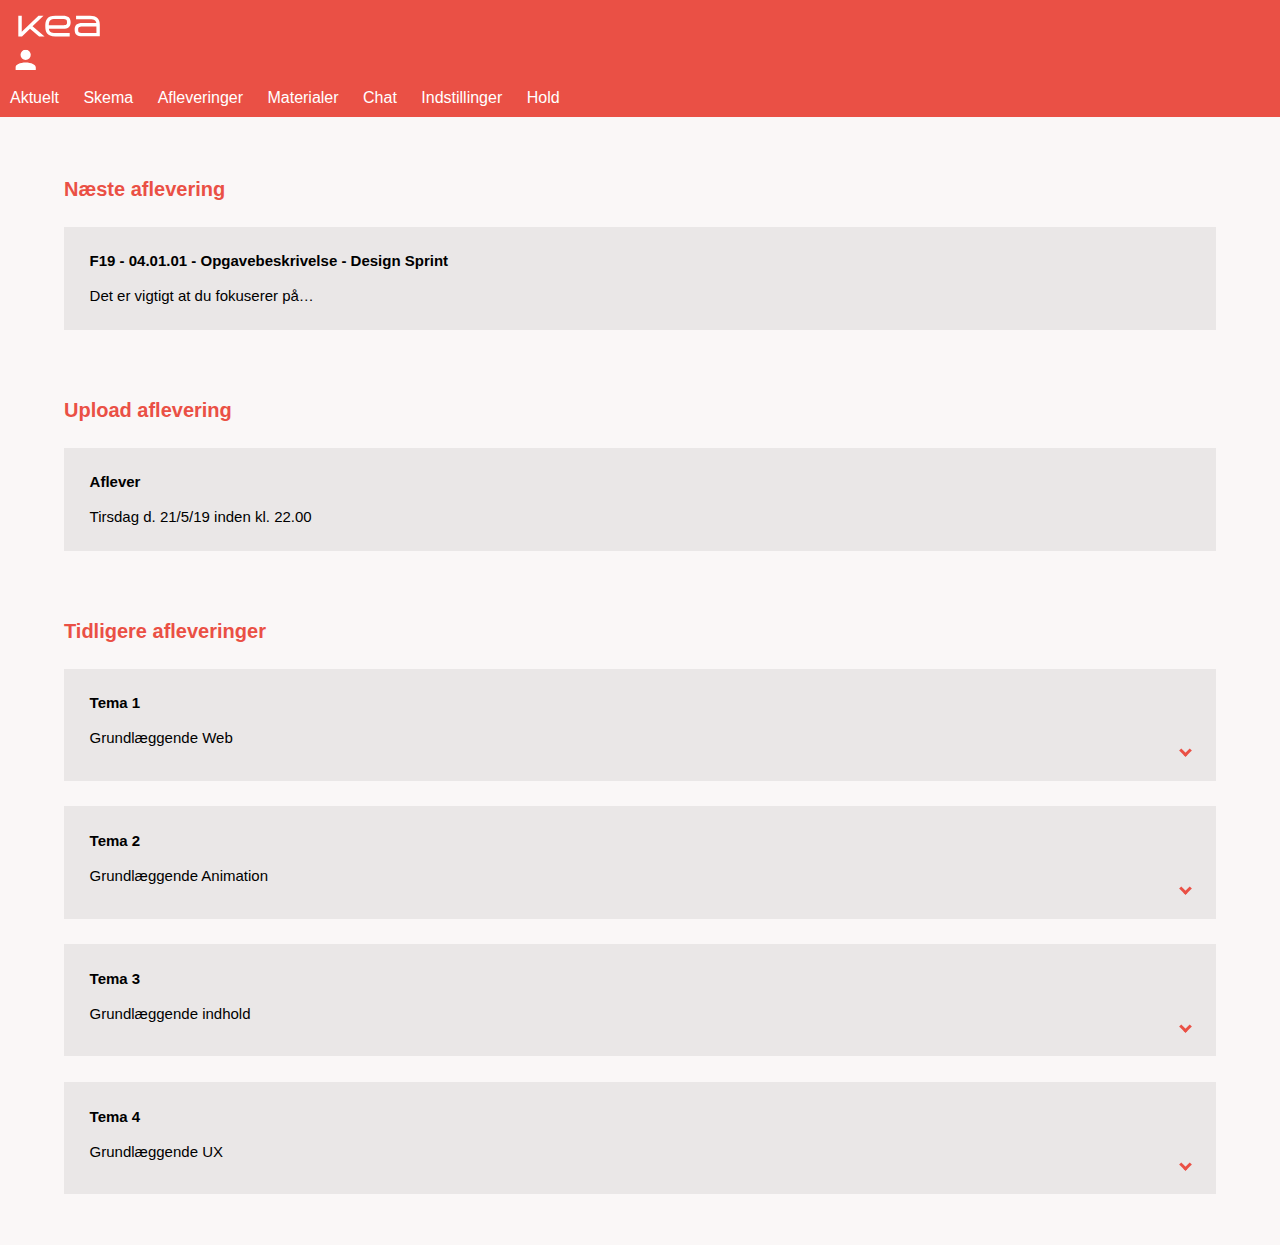
==== afleveringer.html @ 2c1c2f0c "Hold done" ====
<!DOCTYPE html>
<html lang="da">

<head>
    <meta charset="utf-8">
    <meta name="viewport" content="width=device-width, initial-scale=1.0">
    <title>Fronter</title>
    <link rel="stylesheet" href="style.css">
</head>

<body>
    <header>
        <div id="menu_boks">
            <!-- [NAVIGATION BAR] -->
            <nav id="page-nav">
                <!-- [THE HAMBURGER] -->

                <label for="hamburger">&#9776;</label>
                <input type="checkbox" id="hamburger" />
                <div id="menu_kea">
                    <img src="images/kea.svg" alt="menu_profil">
                </div>
                <div id="menu_profil">
                    <img src="images/Artboard%202.svg" alt="menu_profil">
                </div>



                <!-- [MENU ITEMS] -->
                <ul>
                    <li><a href="aktuelt.html">Aktuelt</a></li>
                    <li><a href="skema.html">Skema</a></li>
                    <li><a href="afleveringer.html">Afleveringer</a></li>
                    <li><a href="materialer.html">Materialer</a></li>
                    <li><a href="chat.html">Chat</a></li>
                    <li><a href="indstillinger.html">Indstillinger</a></li>
                    <li><a href="hold.html">Hold</a></li>
                </ul>
            </nav>
        </div>
    </header>

    <section id="afleveringer">
        <h1>Afleveringer</h1>
        <br>
        <h2>Næste aflevering</h2>
        <div id="naeste">
            <p><b>F19 - 04.01.01 - Opgavebeskrivelse - Design Sprint</b></p> <br>
            <p>Det er vigtigt at du fokuserer på…</p>
        </div>

        <br>

        <h2>Upload aflevering</h2>
        <div id="aflever">
            <p><b>Aflever</b></p> <br>
            <p>Tirsdag d. 21/5/19 inden kl. 22.00</p>
        </div>
        <br>
        <h2>Tidligere afleveringer</h2>
        <div id="tema1">
            <p><b>Tema 1</b></p> <br>
            <p>Grundlæggende Web</p>
            <label class="dropdown">

                <div class="dd-button"></div>

                <input type="checkbox" class="dd-input" id="test">

                <ul class="dd-menu">
                    <li>
                        <p><b>04.01.01 - Opgavebeskrivelse - Design Sprint</b></p>
                        <p>Dit filnavn</p>
                    </li>
                    <li>
                        <p><b>04.01.01 - Opgavebeskrivelse - Design Sprint</b></p>
                        <p>Dit filnavn</p>
                    </li>
                    <li>
                        <p><b>04.01.01 - Opgavebeskrivelse - Design Sprint</b></p>
                        <p>Dit filnavn</p>
                    </li>
                    <li class="divider"></li>
                </ul>

            </label>

        </div>

        <div id="tema2">
            <p><b>Tema 2</b></p> <br>
            <p>Grundlæggende Animation</p>
            <label class="dropdown">

                <div class="dd-button"></div>

                <input type="checkbox" class="dd-input" id="test">

                <ul class="dd-menu">
                    <li>
                        <p><b>04.01.01 - Opgavebeskrivelse - Design Sprint</b></p>
                        <p>Dit filnavn</p>
                    </li>
                    <li>
                        <p><b>04.01.01 - Opgavebeskrivelse - Design Sprint</b></p>
                        <p>Dit filnavn</p>
                    </li>
                    <li>
                        <p><b>04.01.01 - Opgavebeskrivelse - Design Sprint</b></p>
                        <p>Dit filnavn</p>
                    </li>
                    <li class="divider"></li>
                </ul>

            </label>
        </div>

        <div id="tema3">
            <p><b>Tema 3</b></p> <br>
            <p>Grundlæggende indhold</p>
            <label class="dropdown">

                <div class="dd-button"></div>

                <input type="checkbox" class="dd-input" id="test">

                <ul class="dd-menu">
                    <li>
                        <p><b>04.01.01 - Opgavebeskrivelse - Design Sprint</b></p>
                        <p>Dit filnavn</p>
                    </li>
                    <li>
                        <p><b>04.01.01 - Opgavebeskrivelse - Design Sprint</b></p>
                        <p>Dit filnavn</p>
                    </li>
                    <li>
                        <p><b>04.01.01 - Opgavebeskrivelse - Design Sprint</b></p>
                        <p>Dit filnavn</p>
                    </li>
                    <li class="divider"></li>
                </ul>

            </label>
        </div>

        <div id="tema4">
            <p><b>Tema 4</b></p> <br>
            <p>Grundlæggende UX</p>
            <label class="dropdown">

                <div class="dd-button"></div>

                <input type="checkbox" class="dd-input" id="test">

                <ul class="dd-menu">
                    <li>
                        <p><b>04.01.01 - Opgavebeskrivelse - Design Sprint</b></p>
                        <p>Dit filnavn</p>
                    </li>
                    <li>
                        <p><b>04.01.01 - Opgavebeskrivelse - Design Sprint</b></p>
                        <p>Dit filnavn</p>
                    </li>
                    <li>
                        <p><b>04.01.01 - Opgavebeskrivelse - Design Sprint</b></p>
                        <p>Dit filnavn</p>
                    </li>
                    <li class="divider"></li>
                </ul>

            </label>
        </div>


    </section>
    <script src="script.js"></script>
</body>

</html>
---- style.css ----
body {
    background-color: #EDEDED;
    margin: 0;
    padding: 0;
    width: 100vw;
    height: 56.25vw;
    position: absolute;
}

html {
    font-size: 100%;
}

img {
    100%;
}

#menu_profil {
    width: 50px;
    position: relative;

}

#menu_kea {
    width: 100px;
    position: relative;
}

#menu_boks {
    background-color: #EA5045;
    position: absolute;
    width: 100%;
    height: 80px;
    top: 0;
    left: 0;
}

/* The Modal (background) */
.modal {
    display: none;
    /* Hidden by default */
    position: fixed;
    /* Stay in place */
    z-index: 1;
    /* Sit on top */
    left: 0;
    top: 0;
    width: 100%;
    /* Full width */
    height: 100%;
    /* Full height */
    overflow: auto;
    /* Enable scroll if needed */
    background-color: rgb(0, 0, 0);
    /* Fallback color */
    background-color: rgba(0, 0, 0, 0.4);
    /* Black w/ opacity */
    padding-top: 60px;
}

/* Modal Content/Box */
.modal-content {
    background-color: #fefefe;
    margin: 5px auto;
    /* 15% from the top and centered */
    border: 1px solid #888;
    width: 80%;
    /* Could be more or less, depending on screen size */
}

/* The Close Button */
.close {
    /* Position it in the top right corner outside of the modal */
    position: absolute;
    right: 25px;
    top: 0;
    color: #000;
    font-size: 35px;
    font-weight: bold;
}

/* Close button on hover */
.close:hover,
.close:focus {
    color: red;
    cursor: pointer;
}

/* Add Zoom Animation */
.animate {
    -webkit-animation: animatezoom 0.6s;
    animation: animatezoom 0.6s
}

@-webkit-keyframes animatezoom {
    from {
        -webkit-transform: scale(0)
    }

    to {
        -webkit-transform: scale(1)
    }
}

@keyframes animatezoom {
    from {
        transform: scale(0)
    }

    to {
        transform: scale(1)
    }
}

.box {
    background-color: red;
    position: absolute;
    border: solid black 1px;

}

#box {
    background-color: #EA5045;
    position: absolute;
    width: 100%;
    height: 250px;
    top: 0;
    left: 0;
    text-align: center;

}

#box1 {
    background-color: #faf7f7;
    position: absolute;
    width: 100%;
    height: 500px;
    top: 250px;
    left: 0;
}

#opdel {
    background-color: #DEDCDB;
    position: absolute;
    width: 8%;
    height: 5px;
    bottom: 300px;
    left: 208px;
    z-index: 5;
    border-radius: 20px;
}

#continue {
    background-color: #EA5045;
    position: absolute;
    width: 30%;
    height: 30px;
    top: 80px;
    left: 0;
    border-radius: 20px;
    margin: 150px;
}

#facebooklogin {
    background-color: #faf7f7;
    position: absolute;
    width: 30%;
    height: 30px;
    top: 150px;
    left: 0;
    justify-content: center;
    border-radius: 20px;
    border: 2px solid #EA5045;
    justify-content: center;
    margin: 150px;
}

#logo {
    position: relative;
    width: 10%;
    height: 8%;
}

h1 {
    font-size: 50px;
    color: white;
    font-family: "Helvetica Neue Condensed", sans-serif;
}

/* [ON BIG SCREEN] */
/* Wrapper */
#page-nav {
    width: 100%;
    background: #EA5045;
    /* If you want the navigation bar to stick on top */
    position: sticky;
    top: 30px;
    font-family: "Helvetica Neue Condensed", sans-serif;
}


/* Hide Hamburger */
#page-nav label,
#hamburger {
    display: none;
    cursor: pointer;
    float: right;
}


/* Menu Items */
#page-nav ul {
    list-style-type: none;
    margin: 0;
    padding: 0;
    cursor: pointer;
}


#page-nav ul li {
    display: inline-block;
    padding: 10px;
    box-sizing: border-box;
}


#page-nav ul li a {
    color: white;
    text-decoration: none;
}

#page-nav ul li a:hover {
    opacity: 0.6;
}

/* [ON SMALL SCREENS] */
@media screen and (max-width: 768px) {

    /* Show Hamburger */

    #page-nav label {
        display: inline-block;
        color: #fff;
        font-style: normal;
        font-size: 2.4em;
        padding: 20px;

    }

    /* Break down menu items into vertical */
    #page-nav ul li {
        display: block;
    }

    /* Toggle show/hide menu on checkbox click */
    #page-nav ul {
        display: none;
    }

    #page-nav input:checked ~ ul {
        display: block;
    }


}

h3 {
    color: white;
    font-size: 15px;
    text-align: center;
    font-family: "Helvetica Neue Condensed", sans-serif;
}

h4 {
    color: #EA5045;
    font-size: 15px;
    text-align: center;
    font-family: "Helvetica Neue Condensed", sans-serif;
}

#knapper {
    flex: wrap;
    display: flex;
    justify-content: center;
    margin: 20px;

}

#hold h1 {
    color: #233249;
    font-size: 50px;
    text-align: center;
    font-family: "Helvetica Neue Condensed", sans-serif;
}



.topnav {
    overflow: hidden;
    justify-content: center;
    padding: 5px;

}

/* Style the links inside the navigation bar */
.topnav a {
    float: center;
    display: block;
    color: black;
    text-align: center;
    padding: 14px 16px;
    text-decoration: none;
    font-size: 17px;
    justify-content: center;
}

/* Change the color of links on hover */
.topnav a:hover {
    color: black;
}

/* Style the "active" element to highlight the current page */
.topnav a.active {
    color: white;
}

/* Style the search box inside the navigation bar */
.topnav input[type=text] {
    float: right;
    padding: 6px;
    border: none;
    margin-top: 8px;
    margin-right: 16px;
    font-size: 17px;
}

/* When the screen is less than 600px wide, stack the links and the search field vertically instead of horizontally */

.dropdown1 {
    display: inline-block;
    position: relative;
}

.dd-button1 {
    display: inline-block;
    border: 1px solid gray;
    border-radius: 4px;
    padding: 10px 30px 10px 20px;
    background-color: #233249;
    cursor: pointer;
    white-space: nowrap;
    text-align: center;
    color: white;
    font-family: "Helvetica Neue Condensed", sans-serif;
}

.dd-button1:after {
    content: '';
    position: absolute;
    top: 50%;
    right: 15px;
    transform: translateY(-50%);
    width: 0;
    height: 0;
    border-left: 5px solid transparent;
    border-right: 5px solid transparent;
    border-top: 5px solid white;
}

.dd-button1:hover {
    background-color: #2b3e5a;
}


.dd-input1 {
    display: none;
}

.dd-menu1 {
    position: absolute;
    top: 100%;
    border: 1px solid #ccc;
    border-radius: 4px;
    padding: 0;
    margin: 2px 0 0 0;
    box-shadow: 0 0 6px 0 rgba(0, 0, 0, 0.1);
    background-color: #233249;
    list-style-type: none;
    color: white;
    font-family: "Helvetica Neue Condensed", sans-serif;
}

.dd-input1 + .dd-menu1 {
    display: none;
}

.dd-input1:checked + .dd-menu1 {
    display: block;
}

.dd-menu1 li {
    padding: 10px 20px;
    cursor: pointer;
    white-space: nowrap;
}

.dd-menu1 li:hover {
    background-color: #2b3e5a;
}

.dd-menu1 li a {
    display: block;
    margin: -10px -20px;
    padding: 10px 20px;
}

.dd-menu1 li.divider {
    padding: 0;
    border-bottom: 1px solid #cccccc;
}

#profil {
    display: flex;
    flex-wrap: wrap;
}

#profil_pic {
    display: flex;
    flex-wrap: wrap;
}

#profil_pic p {
    display: flex;
    flex-wrap: wrap;
    margin: 10px;
    padding: 1px;
}

#billeder img {
    margin: 0.5vw;
    width: 15vw;
    height: 18vw;
}

#info {
    display: flex;
    flex-wrap: wrap;
    width: 100%;
    background-color: lightgrey;
    justify-content: space-around;

}

#info p {
    color: white;
    font-family: "Helvetica Neue Condensed", sans-serif;
}

/* Forside */

* {
    margin: 0;
    padding: 0;
    list-style: none;
}

body {
    background-color: #FAF7F7;
}

.metro {
    color: #F58E81;
    position: absolute;
    top: 200%;
    left: 23%;
    transform: translate(-25%, -50%);
}

#afleveringer {
    flex-wrap: wrap;
    margin: 1vw;
    padding: 2vw;
}

#afleveringer h1 {
    color: #233249;
    font-size: 40px;
    margin: 2vw;
    font-family: "Helvetica Neue Condensed", sans-serif;

}

#afleveringer h2 {
    color: #EA5045;
    font-size: 20px;
    margin: 2vw;
    font-family: "Helvetica Neue Condensed", sans-serif;
}

#afleveringer p {
    color: black;
    font-size: 15px;
    font-family: "Helvetica Neue Condensed", sans-serif;
}

#naeste,
#aflever,
#tema1,
#tema2,
#tema3,
#tema4 {
    margin: 2vw;
    padding: 2vw;
    background-color: #eae7e7
}

.dropdown {
    display: inline-block;
    position: relative;
    font-family: "Helvetica Neue Condensed", sans-serif;
    display: flex;
    flex-wrap: wrap;
    justify-content: flex-end;

}

.dd-button {
    border: solid #EA5045;
    border-width: 0 3px 3px 0;
    padding: 3px;
    transform: rotate(45deg);
    -webkit-transform: rotate(45deg);
    cursor: pointer;


}

.dd-input {
    display: none;
}

.dd-menu {
    position: absolute;
    top: 100%;
    box-shadow: 0 0 6px 0 rgba(0, 0, 0, 0.1);
    background-color: #faf7f7;
    list-style-type: none;
    z-index: 2;
}

.dd-input + .dd-menu {
    display: none;
}

.dd-input:checked + .dd-menu {
    display: block;
}

.dd-menu li {
    padding: 10px 20px;
    cursor: pointer;
    white-space: nowrap;
    width: 80vw;
}

.dd-menu li:hover {
    background-color: #f6f6f6;
}

.dd-menu li a {
    display: block;
    margin: -10px -20px;
    padding: 10px 20px;
}

.dd-menu li.divider {
    padding: 0;
    border-bottom: 1px solid #cccccc;
}


.item {
    width: 120px;
    height: 120px;
    float: left;
    background: white;
    margin: 4px;
    cursor: pointer;
    text-align: center;
    position: relative;
    transition: 0.4s;
}

.item:hover {
    transform: scale(0.9);
}

.item i {
    font-size: 36px;
    line-height: 100px;
    opacity: 0.8;
}

.item span {
    opacity: 0.8;
    position: absolute;
    bottom: 6px;
    left: 6px;
    font-size: 15px;
}

.i1 {}

.i2 {}

.i3 {}

.i4 {
    width: 248px;
}

.i5 {}

.i6 {}

.i7 {}

.i8 {}

.i9 {}

.i10 {
    width: 248px;
    height: 248px;
}

.i11 {}
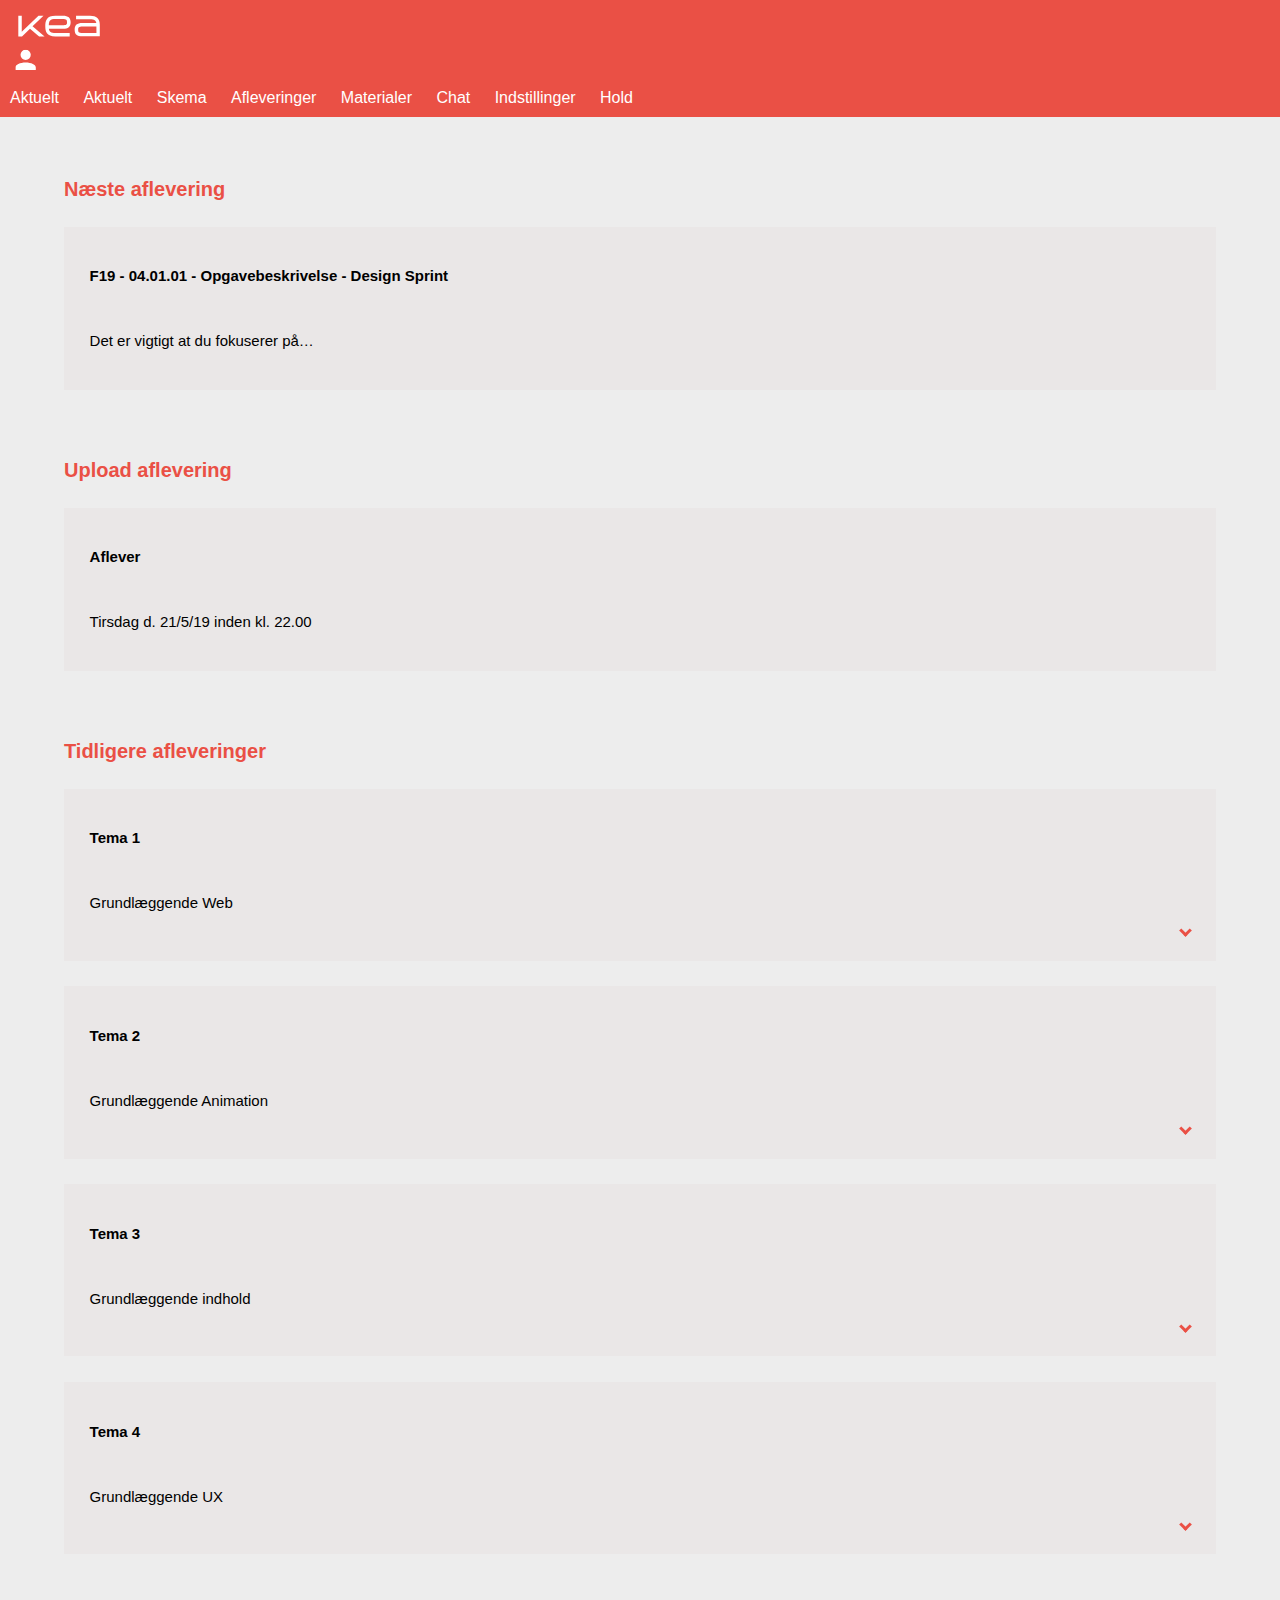
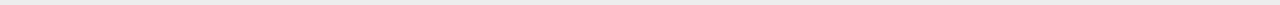
==== commit 063b0ae5: "forside i menu nu" ====
--- a/afleveringer.html
+++ b/afleveringer.html
@@ -28,6 +28,7 @@
 
                 <!-- [MENU ITEMS] -->
                 <ul>
+                    <li><a href="forside.html">Aktuelt</a></li>
                     <li><a href="aktuelt.html">Aktuelt</a></li>
                     <li><a href="skema.html">Skema</a></li>
                     <li><a href="afleveringer.html">Afleveringer</a></li>
--- a/style.css
+++ b/style.css
@@ -195,6 +195,8 @@
     /* If you want the navigation bar to stick on top */
     position: sticky;
     top: 30px;
+    z-index: 3;
+    height: 200;
     font-family: "Helvetica Neue Condensed", sans-serif;
 }
 
@@ -214,6 +216,7 @@
     margin: 0;
     padding: 0;
     cursor: pointer;
+    height: 200%;
 }
 
 
@@ -456,26 +459,6 @@
     font-family: "Helvetica Neue Condensed", sans-serif;
 }
 
-/* Forside */
-
-* {
-    margin: 0;
-    padding: 0;
-    list-style: none;
-}
-
-body {
-    background-color: #FAF7F7;
-}
-
-.metro {
-    color: #F58E81;
-    position: absolute;
-    top: 200%;
-    left: 23%;
-    transform: translate(-25%, -50%);
-}
-
 #afleveringer {
     flex-wrap: wrap;
     margin: 1vw;
@@ -511,7 +494,7 @@
 #tema4 {
     margin: 2vw;
     padding: 2vw;
-    background-color: #eae7e7
+    background-color: #eae7e7;
 }
 
 .dropdown {
@@ -531,8 +514,6 @@
     transform: rotate(45deg);
     -webkit-transform: rotate(45deg);
     cursor: pointer;
-
-
 }
 
 .dd-input {
@@ -576,6 +557,26 @@
 .dd-menu li.divider {
     padding: 0;
     border-bottom: 1px solid #cccccc;
+}
+
+/* Forside */
+
+/** {
+    margin: 0;
+    padding: 0;
+    list-style: none;
+}
+
+body {
+    background-color: #FAF7F7;
+}
+
+.metro {
+    color: #F58E81;
+    position: absolute;
+    top: 200%;
+    left: 23%;
+    transform: translate(-25%, -50%);
 }
 
 
@@ -634,4 +635,97 @@
     height: 248px;
 }
 
-.i11 {}
+.i11 {}*/
+
+/*Forside slut*/
+
+#materialer h1 {
+    color: #233249;
+    font-size: 25px;
+    font-family: "Helvetica Neue Condensed", sans-serif;
+    margin: 2vw;
+}
+
+#materialer p {
+    color: black;
+    font-size: 15px;
+    font-family: "Helvetica Neue Condensed", sans-serif;
+    margin: 2vw;
+}
+
+#materialer #top {
+    background-color: #e0e0e0;
+}
+
+#materialer .overskrifter {
+    justify-content: flex-start;
+    flex-wrap: wrap;
+    display: flex;
+    justify-content: space-between;
+}
+
+#materialer .tema {
+    justify-content: flex-end;
+    flex-wrap: wrap;
+    display: flex;
+    justify-content: space-between;
+}
+
+#dato {
+    background-color: #3F3140;
+    display: flex;
+    flex-wrap: wrap;
+    justify-content: center;
+}
+
+#dato p {
+    display: flex;
+    justify-content: center;
+    color: white;
+}
+
+i {
+    border: solid #EA5045;
+    border-width: 0 3px 3px 0;
+    border-width: 0 3px 3px 0;
+    display: inline-block;
+    padding: 3px;
+    position: relative;
+    top: 7vw;
+}
+
+.right {
+    transform: rotate(-45deg);
+    -webkit-transform: rotate(-45deg);
+    cursor: pointer;
+
+
+}
+
+.left {
+    transform: rotate(135deg);
+    -webkit-transform: rotate(135deg);
+    cursor: pointer;
+}
+
+#slide1,
+#slide2,
+#slide3 {
+    margin: 4vw;
+    padding: 2vw;
+    background-color: #eae7e7;
+}
+
+#footer_materialer {
+    background-color: #3F3140;
+    height: 10vw;
+    flex-wrap: wrap;
+    display: flex;
+    justify-content: center;
+    align-content: space-around;
+}
+
+#footer_materialer #skema_logo img {
+    max-height: 8vw;
+
+}
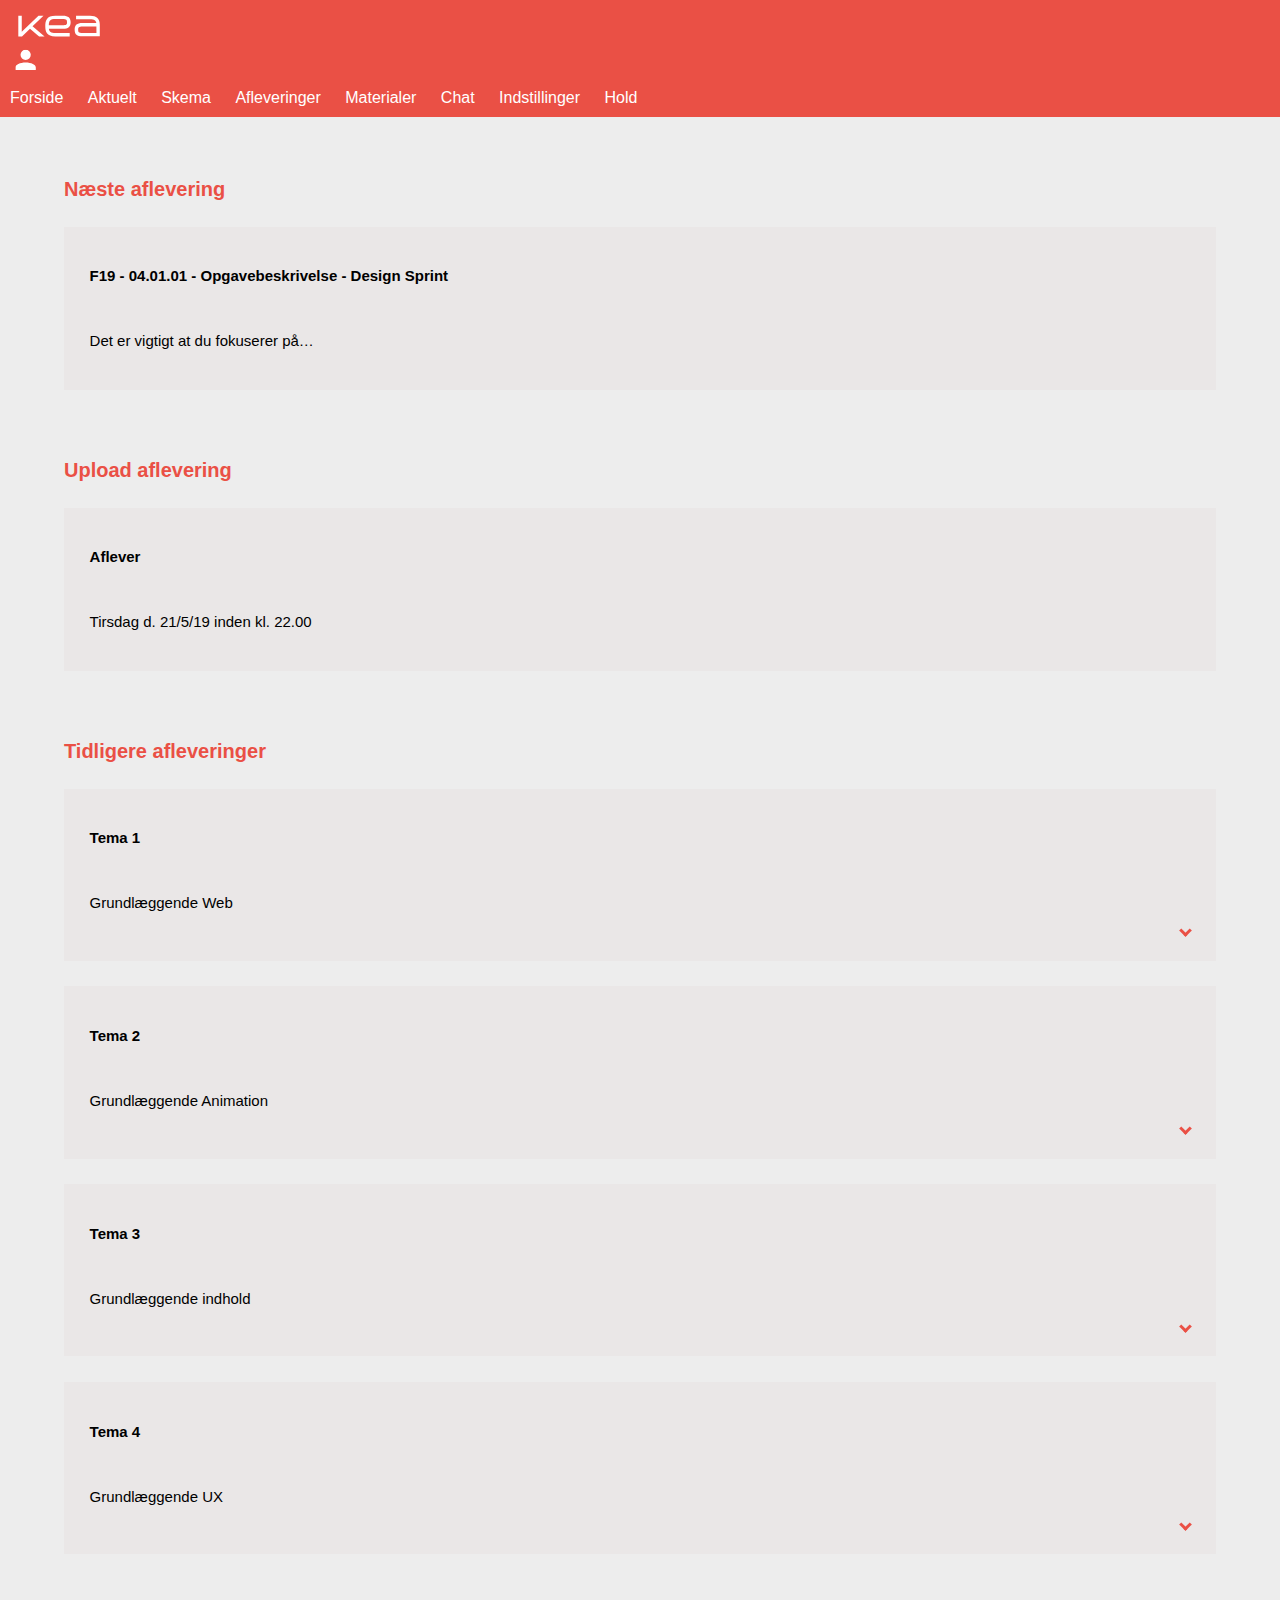
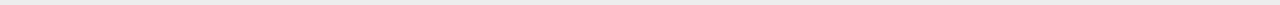
==== commit 9021fb48: "forside i menu" ====
--- a/afleveringer.html
+++ b/afleveringer.html
@@ -28,7 +28,7 @@
 
                 <!-- [MENU ITEMS] -->
                 <ul>
-                    <li><a href="forside.html">Aktuelt</a></li>
+                    <li><a href="forside.html">Forside</a></li>
                     <li><a href="aktuelt.html">Aktuelt</a></li>
                     <li><a href="skema.html">Skema</a></li>
                     <li><a href="afleveringer.html">Afleveringer</a></li>
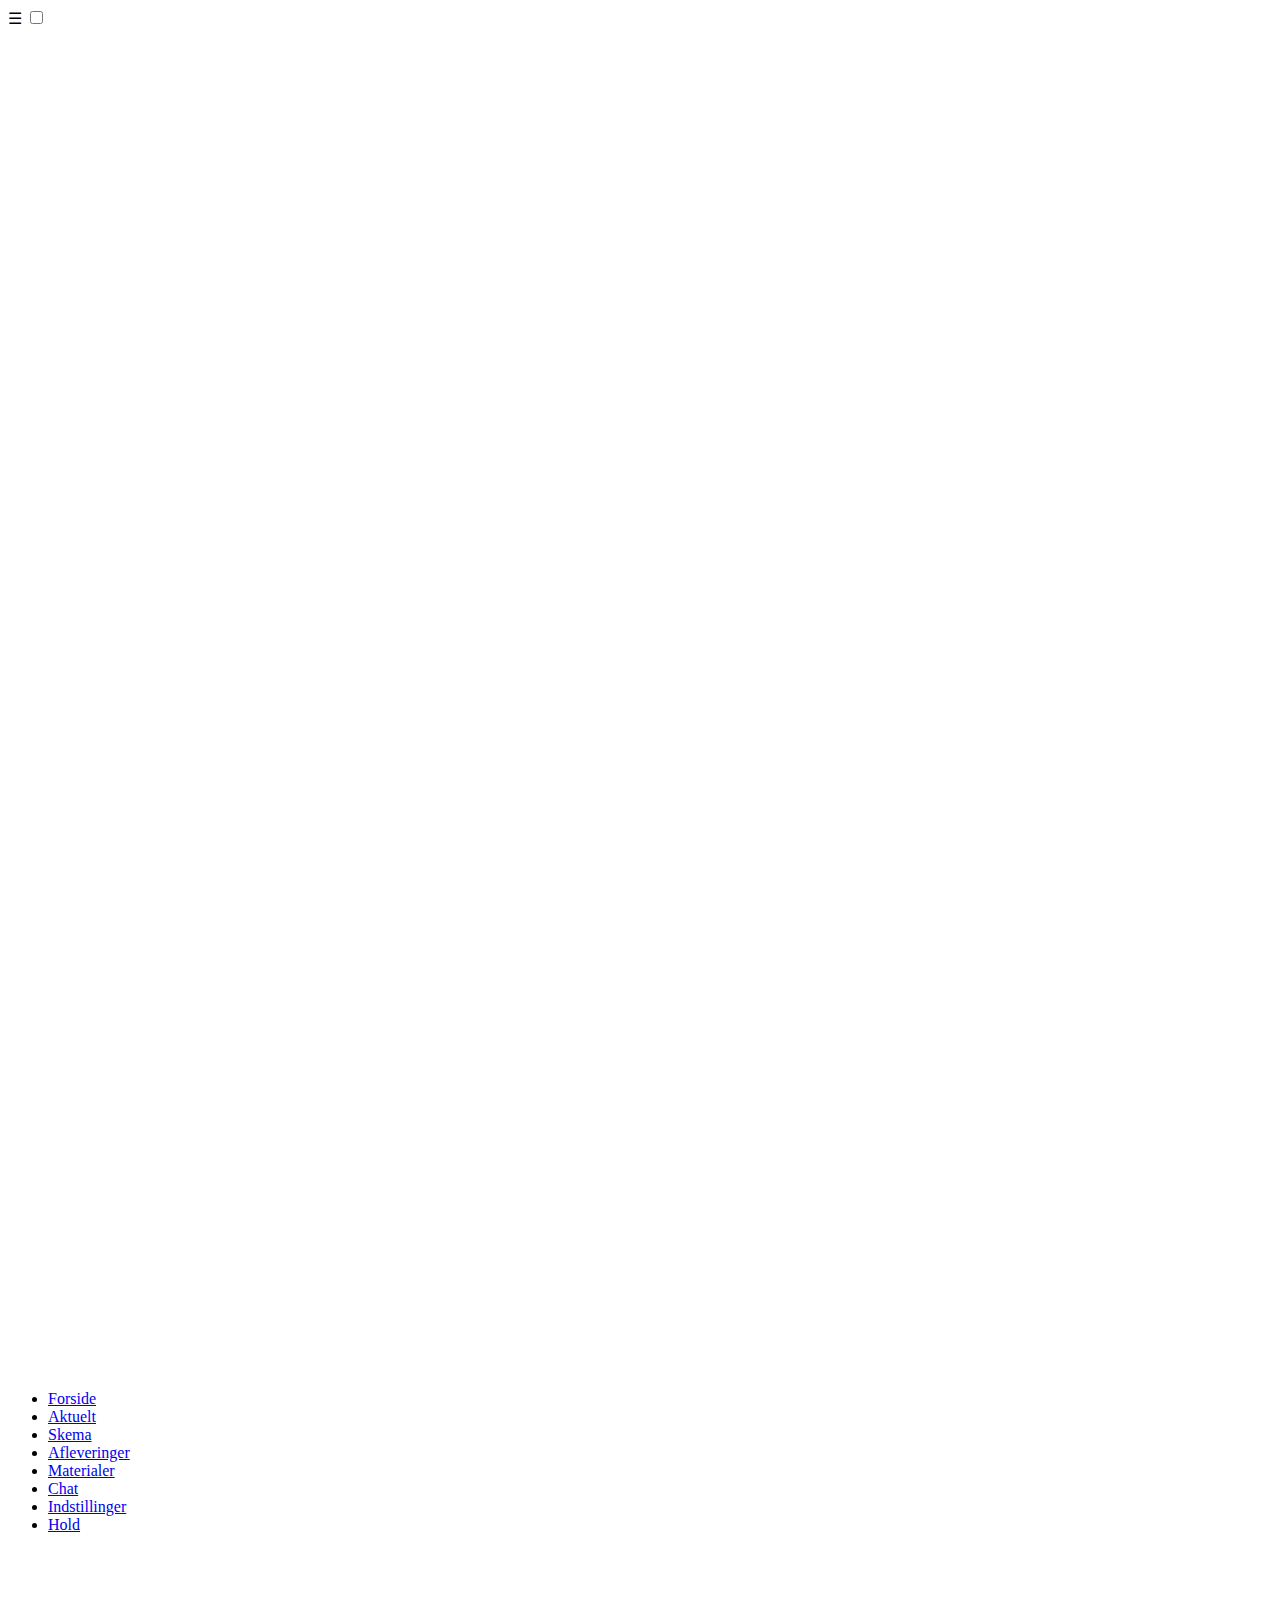
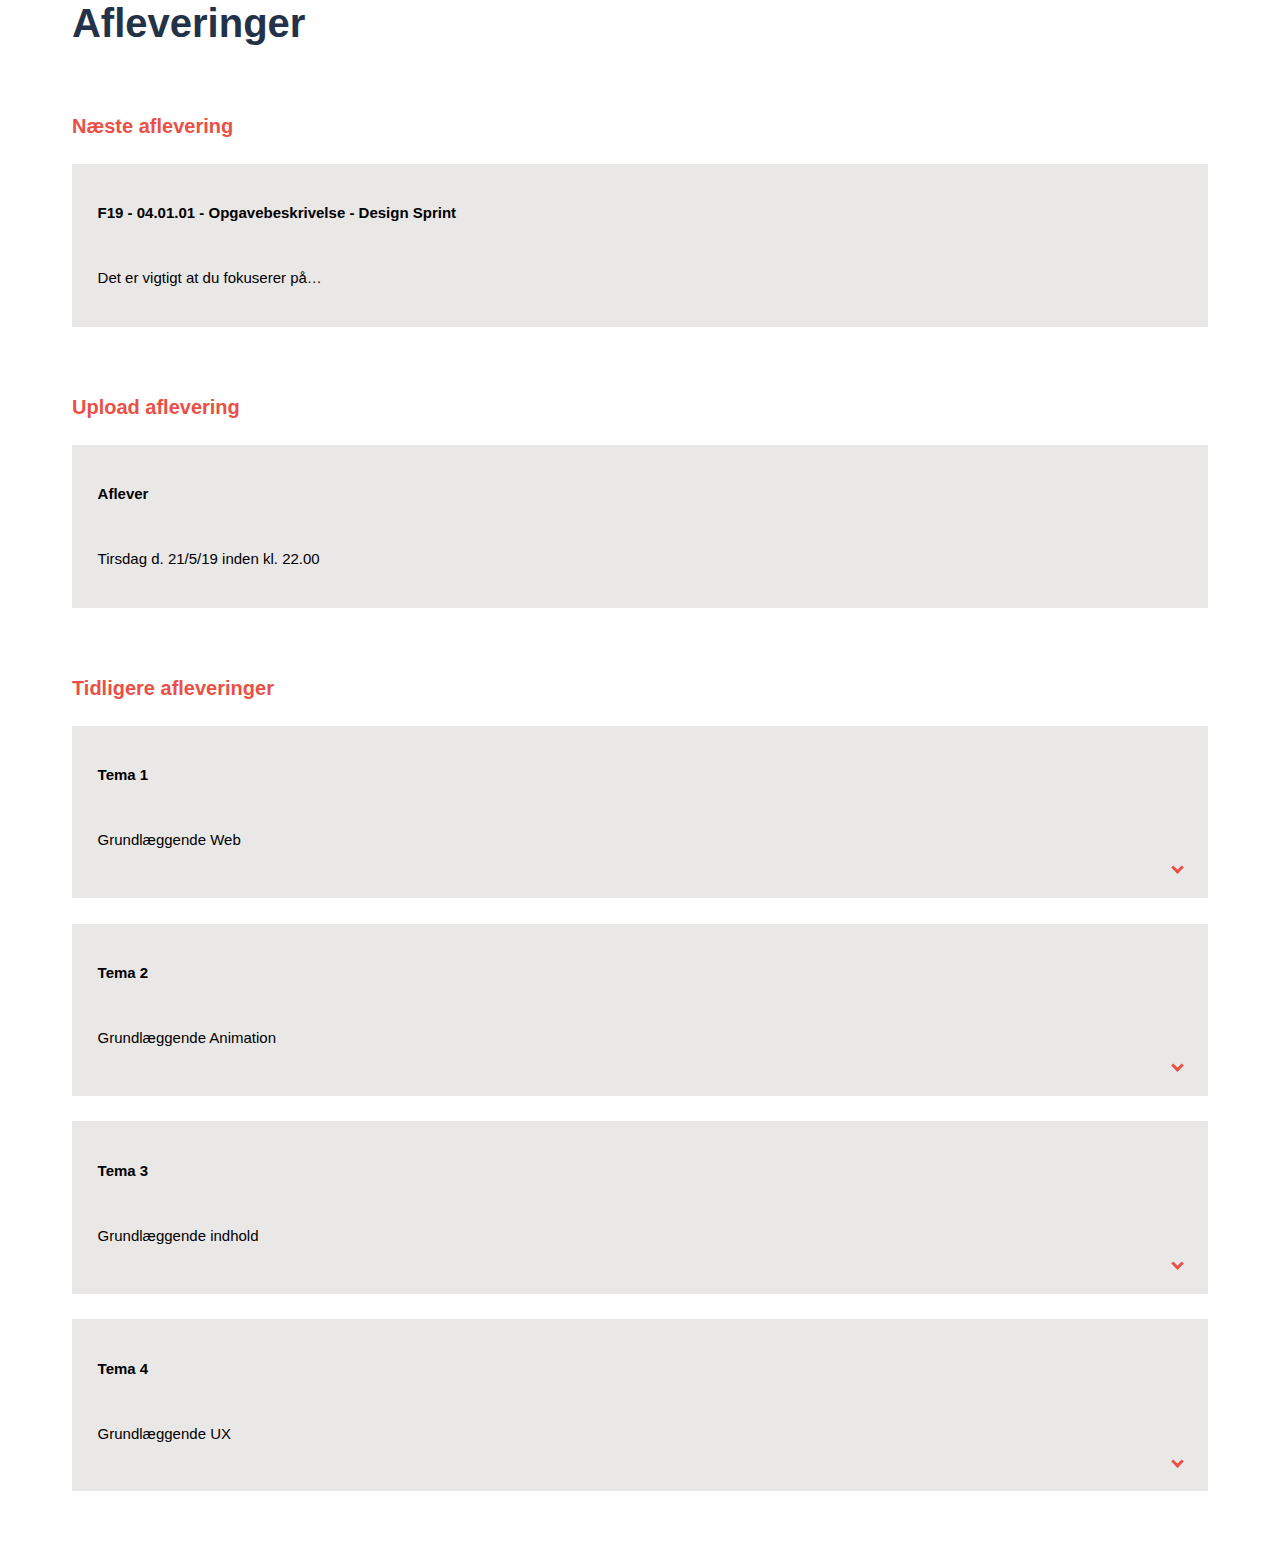
==== commit 1cb1d2f0: "sider med egne css" ====
--- a/afleveringer.html
+++ b/afleveringer.html
@@ -5,7 +5,7 @@
     <meta charset="utf-8">
     <meta name="viewport" content="width=device-width, initial-scale=1.0">
     <title>Fronter</title>
-    <link rel="stylesheet" href="style.css">
+    <link rel="stylesheet" href="afleveringer.css">
 </head>
 
 <body>
--- a/afleveringer.css
+++ b/afleveringer.css
@@ -0,0 +1,99 @@
+#afleveringer {
+    flex-wrap: wrap;
+    margin: 1vw;
+    padding: 2vw;
+}
+
+#afleveringer h1 {
+    color: #233249;
+    font-size: 40px;
+    margin: 2vw;
+    font-family: "Helvetica Neue Condensed", sans-serif;
+
+}
+
+#afleveringer h2 {
+    color: #EA5045;
+    font-size: 20px;
+    margin: 2vw;
+    font-family: "Helvetica Neue Condensed", sans-serif;
+}
+
+#afleveringer p {
+    color: black;
+    font-size: 15px;
+    font-family: "Helvetica Neue Condensed", sans-serif;
+}
+
+#naeste,
+#aflever,
+#tema1,
+#tema2,
+#tema3,
+#tema4 {
+    margin: 2vw;
+    padding: 2vw;
+    background-color: #eae7e7;
+}
+
+.dropdown {
+    display: inline-block;
+    position: relative;
+    font-family: "Helvetica Neue Condensed", sans-serif;
+    display: flex;
+    flex-wrap: wrap;
+    justify-content: flex-end;
+
+}
+
+.dd-button {
+    border: solid #EA5045;
+    border-width: 0 3px 3px 0;
+    padding: 3px;
+    transform: rotate(45deg);
+    -webkit-transform: rotate(45deg);
+    cursor: pointer;
+}
+
+.dd-input {
+    display: none;
+}
+
+.dd-menu {
+    position: absolute;
+    top: 100%;
+    box-shadow: 0 0 6px 0 rgba(0, 0, 0, 0.1);
+    background-color: #faf7f7;
+    list-style-type: none;
+    z-index: 2;
+}
+
+.dd-input + .dd-menu {
+    display: none;
+}
+
+.dd-input:checked + .dd-menu {
+    display: block;
+}
+
+.dd-menu li {
+    padding: 10px 20px;
+    cursor: pointer;
+    white-space: nowrap;
+    width: 80vw;
+}
+
+.dd-menu li:hover {
+    background-color: #f6f6f6;
+}
+
+.dd-menu li a {
+    display: block;
+    margin: -10px -20px;
+    padding: 10px 20px;
+}
+
+.dd-menu li.divider {
+    padding: 0;
+    border-bottom: 1px solid #cccccc;
+}
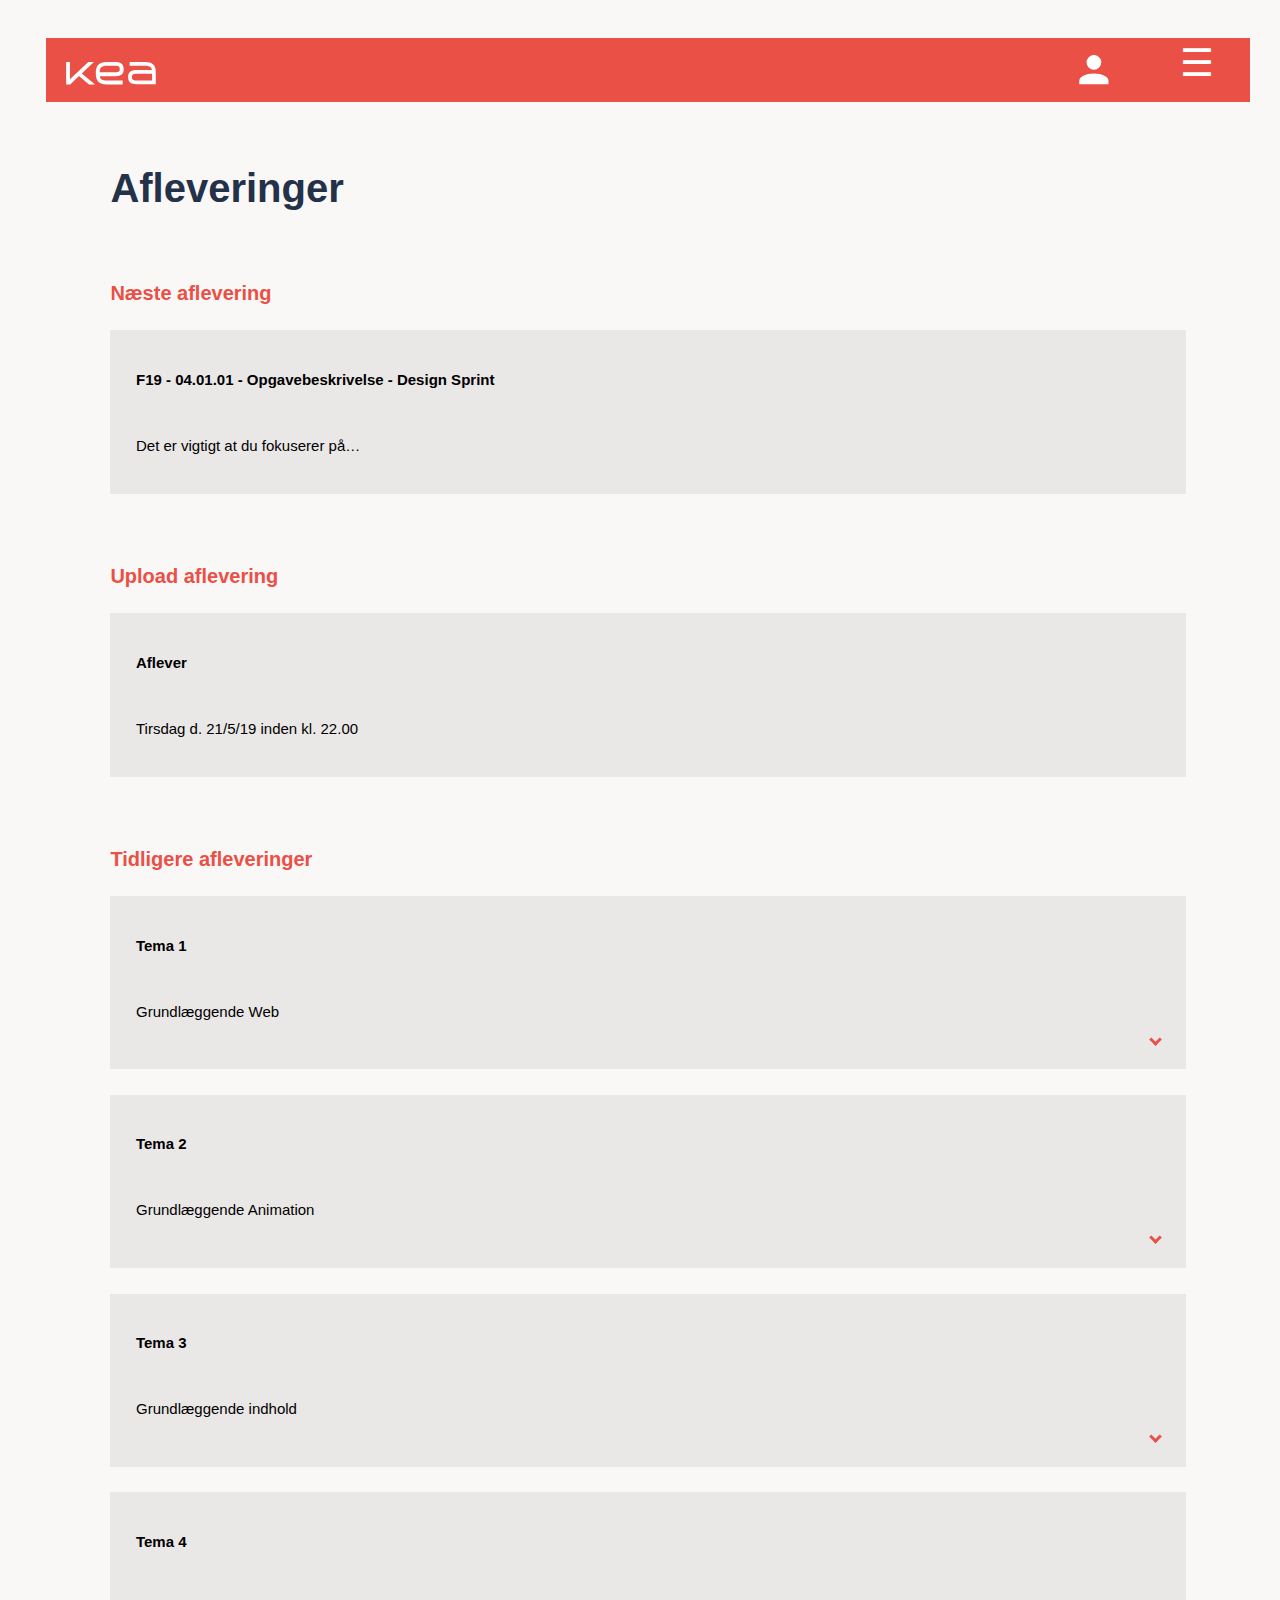
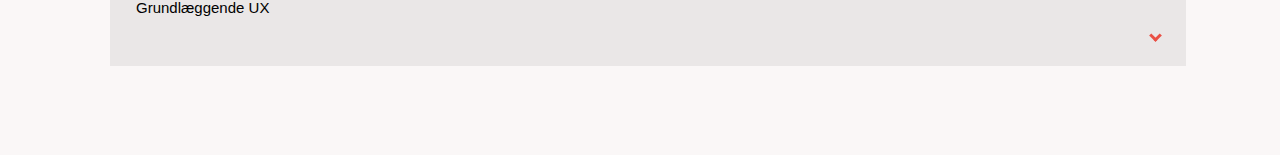
==== commit 6cec1996: "aflevering 1" ====
--- a/afleveringer.html
+++ b/afleveringer.html
@@ -6,14 +6,37 @@
     <meta name="viewport" content="width=device-width, initial-scale=1.0">
     <title>Fronter</title>
     <link rel="stylesheet" href="afleveringer.css">
+    <!-- Font-->
+    <link href="https://fonts.googleapis.com/css?family=Roboto:700&display=swap" rel="stylesheet">
+    <!--Icons-->
+    <link href="https://stackpath.bootstrapcdn.com/font-awesome/4.7.0/css/font-awesome.min.css" rel="stylesheet" integrity="sha384-wvfXpqpZZVQGK6TAh5PVlGOfQNHSoD2xbE+QkPxCAFlNEevoEH3Sl0sibVcOQVnN" crossorigin="anonymous">
 </head>
 
 <body>
-    <header>
-        <div id="menu_boks">
+
+    <div id="afleveringer">
+        <header>
             <!-- [NAVIGATION BAR] -->
             <nav id="page-nav">
                 <!-- [THE HAMBURGER] -->
+                <div id="burger">
+                    <label for="hamburger">&#9776;</label>
+                </div>
+                <div id="menu_kea">
+                </div>
+                <div id="menu_profil">
+                    <img src="images/Artboard%202.svg" alt="menu_profil">
+                </div>
+                <div id="menu_billede">
+                    <img src="images/kea.svg" alt="menu_profil">
+                </div>
+            </nav>
+        </header>
+        <!-- <header>
+        <div id="menu_boks">
+
+            <nav id="page-nav">
+
 
                 <label for="hamburger">&#9776;</label>
                 <input type="checkbox" id="hamburger" />
@@ -26,7 +49,6 @@
 
 
 
-                <!-- [MENU ITEMS] -->
                 <ul>
                     <li><a href="forside.html">Forside</a></li>
                     <li><a href="aktuelt.html">Aktuelt</a></li>
@@ -39,142 +61,167 @@
                 </ul>
             </nav>
         </div>
-    </header>
-
-    <section id="afleveringer">
-        <h1>Afleveringer</h1>
-        <br>
-        <h2>Næste aflevering</h2>
-        <div id="naeste">
-            <p><b>F19 - 04.01.01 - Opgavebeskrivelse - Design Sprint</b></p> <br>
-            <p>Det er vigtigt at du fokuserer på…</p>
+    </header>-->
+
+        <section id="afleveringer">
+            <h1>Afleveringer</h1>
+            <br>
+            <h2>Næste aflevering</h2>
+            <div id="naeste">
+                <p><b>F19 - 04.01.01 - Opgavebeskrivelse - Design Sprint</b></p> <br>
+                <p>Det er vigtigt at du fokuserer på…</p>
+            </div>
+
+            <br>
+
+            <h2>Upload aflevering</h2>
+            <div id="aflever">
+                <p><b>Aflever</b></p> <br>
+                <p>Tirsdag d. 21/5/19 inden kl. 22.00</p>
+            </div>
+            <br>
+            <h2>Tidligere afleveringer</h2>
+            <div id="tema1">
+                <p><b>Tema 1</b></p> <br>
+                <p>Grundlæggende Web</p>
+                <label class="dropdown">
+
+                    <div class="dd-button"></div>
+
+                    <input type="checkbox" class="dd-input" id="test">
+
+                    <ul class="dd-menu">
+                        <li>
+                            <p><b>04.01.01 - Opgavebeskrivelse - Design Sprint</b></p>
+                            <p>Dit filnavn</p>
+                        </li>
+                        <li>
+                            <p><b>04.01.01 - Opgavebeskrivelse - Design Sprint</b></p>
+                            <p>Dit filnavn</p>
+                        </li>
+                        <li>
+                            <p><b>04.01.01 - Opgavebeskrivelse - Design Sprint</b></p>
+                            <p>Dit filnavn</p>
+                        </li>
+                        <li class="divider"></li>
+                    </ul>
+
+                </label>
+
+            </div>
+
+            <div id="tema2">
+                <p><b>Tema 2</b></p> <br>
+                <p>Grundlæggende Animation</p>
+                <label class="dropdown">
+
+                    <div class="dd-button"></div>
+
+                    <input type="checkbox" class="dd-input" id="test">
+
+                    <ul class="dd-menu">
+                        <li>
+                            <p><b>04.01.01 - Opgavebeskrivelse - Design Sprint</b></p>
+                            <p>Dit filnavn</p>
+                        </li>
+                        <li>
+                            <p><b>04.01.01 - Opgavebeskrivelse - Design Sprint</b></p>
+                            <p>Dit filnavn</p>
+                        </li>
+                        <li>
+                            <p><b>04.01.01 - Opgavebeskrivelse - Design Sprint</b></p>
+                            <p>Dit filnavn</p>
+                        </li>
+                        <li class="divider"></li>
+                    </ul>
+
+                </label>
+            </div>
+
+            <div id="tema3">
+                <p><b>Tema 3</b></p> <br>
+                <p>Grundlæggende indhold</p>
+                <label class="dropdown">
+
+                    <div class="dd-button"></div>
+
+                    <input type="checkbox" class="dd-input" id="test">
+
+                    <ul class="dd-menu">
+                        <li>
+                            <p><b>04.01.01 - Opgavebeskrivelse - Design Sprint</b></p>
+                            <p>Dit filnavn</p>
+                        </li>
+                        <li>
+                            <p><b>04.01.01 - Opgavebeskrivelse - Design Sprint</b></p>
+                            <p>Dit filnavn</p>
+                        </li>
+                        <li>
+                            <p><b>04.01.01 - Opgavebeskrivelse - Design Sprint</b></p>
+                            <p>Dit filnavn</p>
+                        </li>
+                        <li class="divider"></li>
+                    </ul>
+
+                </label>
+            </div>
+
+            <div id="tema4">
+                <p><b>Tema 4</b></p> <br>
+                <p>Grundlæggende UX</p>
+                <label class="dropdown">
+
+                    <div class="dd-button"></div>
+
+                    <input type="checkbox" class="dd-input" id="test">
+
+                    <ul class="dd-menu">
+                        <li>
+                            <p><b>04.01.01 - Opgavebeskrivelse - Design Sprint</b></p>
+                            <p>Dit filnavn</p>
+                        </li>
+                        <li>
+                            <p><b>04.01.01 - Opgavebeskrivelse - Design Sprint</b></p>
+                            <p>Dit filnavn</p>
+                        </li>
+                        <li>
+                            <p><b>04.01.01 - Opgavebeskrivelse - Design Sprint</b></p>
+                            <p>Dit filnavn</p>
+                        </li>
+                        <li class="divider"></li>
+                    </ul>
+
+                </label>
+            </div>
+
+
+        </section>
+    </div>
+    <div id="menu">
+
+        <div id="kryds">
+            <i class="fa fa-times"></i>
         </div>
 
-        <br>
-
-        <h2>Upload aflevering</h2>
-        <div id="aflever">
-            <p><b>Aflever</b></p> <br>
-            <p>Tirsdag d. 21/5/19 inden kl. 22.00</p>
+        <div id="kea_logo">
+            <img src="images/kea.svg" alt="menu_profil">
         </div>
-        <br>
-        <h2>Tidligere afleveringer</h2>
-        <div id="tema1">
-            <p><b>Tema 1</b></p> <br>
-            <p>Grundlæggende Web</p>
-            <label class="dropdown">
-
-                <div class="dd-button"></div>
-
-                <input type="checkbox" class="dd-input" id="test">
-
-                <ul class="dd-menu">
-                    <li>
-                        <p><b>04.01.01 - Opgavebeskrivelse - Design Sprint</b></p>
-                        <p>Dit filnavn</p>
-                    </li>
-                    <li>
-                        <p><b>04.01.01 - Opgavebeskrivelse - Design Sprint</b></p>
-                        <p>Dit filnavn</p>
-                    </li>
-                    <li>
-                        <p><b>04.01.01 - Opgavebeskrivelse - Design Sprint</b></p>
-                        <p>Dit filnavn</p>
-                    </li>
-                    <li class="divider"></li>
-                </ul>
-
-            </label>
-
-        </div>
-
-        <div id="tema2">
-            <p><b>Tema 2</b></p> <br>
-            <p>Grundlæggende Animation</p>
-            <label class="dropdown">
-
-                <div class="dd-button"></div>
-
-                <input type="checkbox" class="dd-input" id="test">
-
-                <ul class="dd-menu">
-                    <li>
-                        <p><b>04.01.01 - Opgavebeskrivelse - Design Sprint</b></p>
-                        <p>Dit filnavn</p>
-                    </li>
-                    <li>
-                        <p><b>04.01.01 - Opgavebeskrivelse - Design Sprint</b></p>
-                        <p>Dit filnavn</p>
-                    </li>
-                    <li>
-                        <p><b>04.01.01 - Opgavebeskrivelse - Design Sprint</b></p>
-                        <p>Dit filnavn</p>
-                    </li>
-                    <li class="divider"></li>
-                </ul>
-
-            </label>
-        </div>
-
-        <div id="tema3">
-            <p><b>Tema 3</b></p> <br>
-            <p>Grundlæggende indhold</p>
-            <label class="dropdown">
-
-                <div class="dd-button"></div>
-
-                <input type="checkbox" class="dd-input" id="test">
-
-                <ul class="dd-menu">
-                    <li>
-                        <p><b>04.01.01 - Opgavebeskrivelse - Design Sprint</b></p>
-                        <p>Dit filnavn</p>
-                    </li>
-                    <li>
-                        <p><b>04.01.01 - Opgavebeskrivelse - Design Sprint</b></p>
-                        <p>Dit filnavn</p>
-                    </li>
-                    <li>
-                        <p><b>04.01.01 - Opgavebeskrivelse - Design Sprint</b></p>
-                        <p>Dit filnavn</p>
-                    </li>
-                    <li class="divider"></li>
-                </ul>
-
-            </label>
-        </div>
-
-        <div id="tema4">
-            <p><b>Tema 4</b></p> <br>
-            <p>Grundlæggende UX</p>
-            <label class="dropdown">
-
-                <div class="dd-button"></div>
-
-                <input type="checkbox" class="dd-input" id="test">
-
-                <ul class="dd-menu">
-                    <li>
-                        <p><b>04.01.01 - Opgavebeskrivelse - Design Sprint</b></p>
-                        <p>Dit filnavn</p>
-                    </li>
-                    <li>
-                        <p><b>04.01.01 - Opgavebeskrivelse - Design Sprint</b></p>
-                        <p>Dit filnavn</p>
-                    </li>
-                    <li>
-                        <p><b>04.01.01 - Opgavebeskrivelse - Design Sprint</b></p>
-                        <p>Dit filnavn</p>
-                    </li>
-                    <li class="divider"></li>
-                </ul>
-
-            </label>
-        </div>
-
-
-    </section>
-    <script src="script.js"></script>
+
+        <!-- [MENU ITEMS] -->
+        <ul>
+            <li><a href="aktuelt.html">Aktuelt</a></li>
+            <li><a href="skema.html">Skema</a></li>
+            <li><a href="afleveringer.html">Afleveringer</a></li>
+            <li><a href="materialer.html">Materialer</a></li>
+            <li><a href="chat.html">Chat</a></li>
+            <li><a href="indstillinger.html">Indstillinger</a></li>
+            <li><a href="hold.html">Hold</a></li>
+        </ul>
+        <footer id="footer">
+            <a href="index.html">Log ud</a>
+        </footer>
+    </div>
+    <script src="afleveringer.js"></script>
 </body>
 
 </html>
--- a/afleveringer.css
+++ b/afleveringer.css
@@ -1,3 +1,191 @@
+html {
+    height: 100%;
+    min-height: 100%;
+    position: relative;
+}
+
+body {
+    background-color: #FAF7F7;
+    height: 100%;
+    width: 100%;
+    position: relative;
+    font-family: 'Roboto', sans-serif;
+}
+
+.forsvind {
+    display: none;
+}
+
+/* [ON BIG SCREEN] */
+/* Wrapper */
+#page-nav {
+    width: 100%;
+    background: #EA5045;
+    /* If you want the navigation bar to stick on top */
+    position: sticky;
+    z-index: 3;
+    height: 4rem;
+    font-family: "Helvetica Neue Condensed", sans-serif;
+}
+
+#menu_profil {
+    position: absolute;
+    right: 10%;
+    top: 6%;
+}
+
+#menu_profil img {
+    height: 50px;
+}
+
+#menu_billede {
+    position: absolute;
+    top: 10%;
+}
+
+#menu_billede:hover {
+    transform: scale(0.9);
+}
+
+#menu_billede img {
+    height: 40px;
+}
+
+#page-nav label {
+    position: absolute;
+    display: inline-block;
+    color: #fff;
+    font-style: normal;
+    font-size: 2.4em;
+    right: 3%;
+    top: 3%;
+}
+
+
+
+/* [ON SMALL SCREENS] */
+@media screen and (max-width: 768px) {
+
+    /* Show Hamburger */
+
+
+
+
+
+    /* Toggle show/hide menu on checkbox click */
+    #page-nav ul {
+        display: none;
+    }
+
+    #page-nav input:checked ~ ul {
+        display: block;
+    }
+
+
+}
+
+/*Menu start*/
+#menu {
+    background-color: #3F3140;
+    width: 100%;
+    height: 100%;
+    min-height: 100%;
+    position: relative;
+    overflow: scroll;
+}
+
+#kryds {
+    font-size: 30px;
+    float: right;
+    padding: 2.5vw;
+    color: white;
+}
+
+#kea_logo {}
+
+#kea_logo img {
+    height: 50px;
+    margin-top: 20%;
+    margin-left: 34.5%;
+}
+
+#menu ul {
+    color: #F58E81;
+    margin-top: 30px;
+}
+
+
+/*Menu start*/
+#menu {
+    background-color: #3F3140;
+    width: 100%;
+    height: 100%;
+    min-height: 100%;
+    position: relative;
+    overflow: scroll;
+}
+
+#kryds {
+    font-size: 30px;
+    float: right;
+    padding: 2.5vw;
+    color: white;
+}
+
+#kea_logo {}
+
+#kea_logo img {
+    height: 50px;
+    margin-top: 20%;
+    margin-left: 34.5%;
+}
+
+#menu ul {
+    color: #F58E81;
+    margin-top: 30px;
+}
+
+/* Menu Items */
+#menu ul {
+    list-style-type: none;
+    margin-top: 3%;
+    padding: 0;
+}
+
+
+#menu ul li {
+    padding: 15px;
+    box-sizing: border-box;
+    display: block;
+    text-align: center;
+}
+
+
+#menu ul li a {
+    color: #F58E81;
+    text-decoration: none;
+}
+
+#menu ul li a:hover {
+    opacity: 0.6;
+}
+
+#footer {
+    background-color: #F58E81;
+    height: 40px;
+    bottom: 0%;
+    width: 100%;
+    position: fixed;
+    display: flex;
+    align-items: center;
+    justify-content: center;
+}
+
+#footer a {
+    text-decoration: none;
+    color: white;
+}
+
 #afleveringer {
     flex-wrap: wrap;
     margin: 1vw;
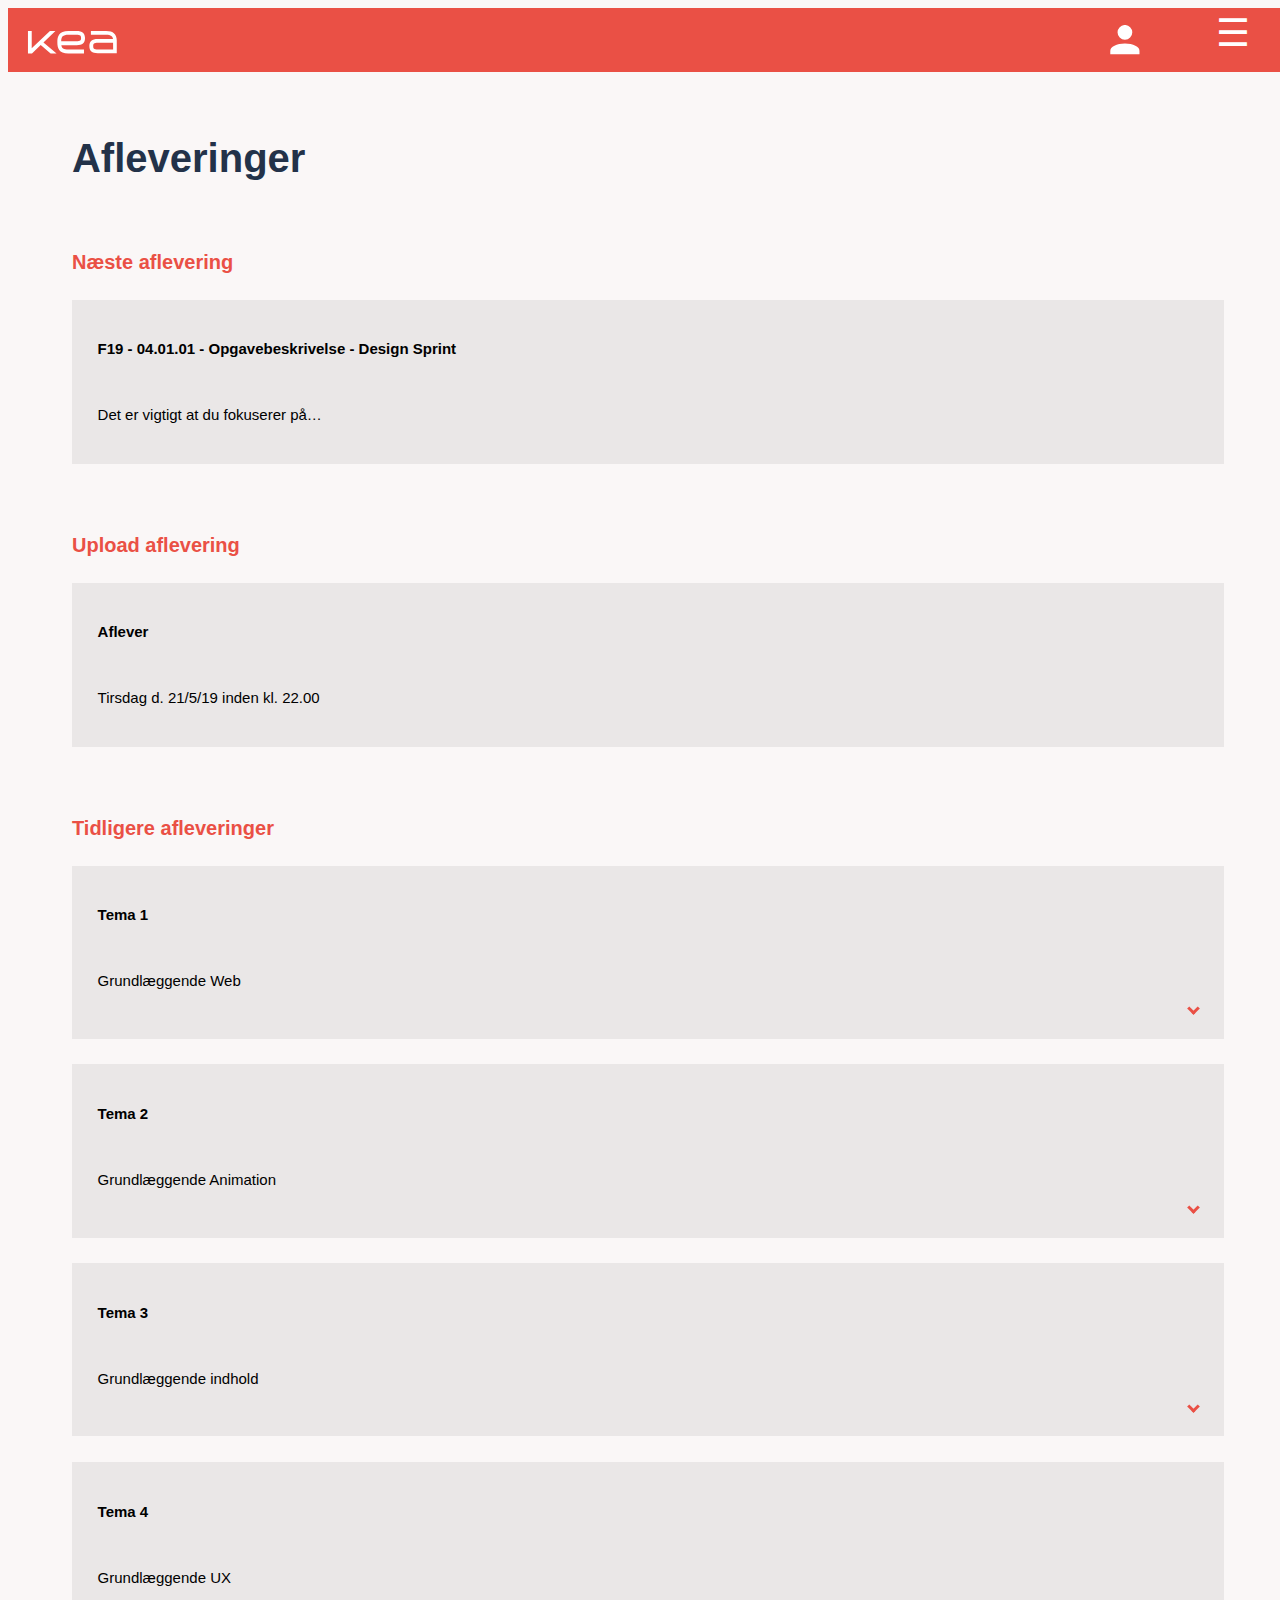
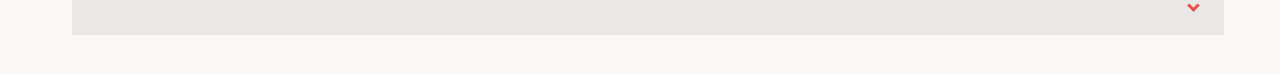
==== commit 4059ebd1: "asdfghjk" ====
--- a/afleveringer.html
+++ b/afleveringer.html
@@ -32,7 +32,8 @@
                 </div>
             </nav>
         </header>
-        <!-- <header>
+    </div>
+    <!-- <header>
         <div id="menu_boks">
 
             <nav id="page-nav">
@@ -62,141 +63,6 @@
             </nav>
         </div>
     </header>-->
-
-        <section id="afleveringer">
-            <h1>Afleveringer</h1>
-            <br>
-            <h2>Næste aflevering</h2>
-            <div id="naeste">
-                <p><b>F19 - 04.01.01 - Opgavebeskrivelse - Design Sprint</b></p> <br>
-                <p>Det er vigtigt at du fokuserer på…</p>
-            </div>
-
-            <br>
-
-            <h2>Upload aflevering</h2>
-            <div id="aflever">
-                <p><b>Aflever</b></p> <br>
-                <p>Tirsdag d. 21/5/19 inden kl. 22.00</p>
-            </div>
-            <br>
-            <h2>Tidligere afleveringer</h2>
-            <div id="tema1">
-                <p><b>Tema 1</b></p> <br>
-                <p>Grundlæggende Web</p>
-                <label class="dropdown">
-
-                    <div class="dd-button"></div>
-
-                    <input type="checkbox" class="dd-input" id="test">
-
-                    <ul class="dd-menu">
-                        <li>
-                            <p><b>04.01.01 - Opgavebeskrivelse - Design Sprint</b></p>
-                            <p>Dit filnavn</p>
-                        </li>
-                        <li>
-                            <p><b>04.01.01 - Opgavebeskrivelse - Design Sprint</b></p>
-                            <p>Dit filnavn</p>
-                        </li>
-                        <li>
-                            <p><b>04.01.01 - Opgavebeskrivelse - Design Sprint</b></p>
-                            <p>Dit filnavn</p>
-                        </li>
-                        <li class="divider"></li>
-                    </ul>
-
-                </label>
-
-            </div>
-
-            <div id="tema2">
-                <p><b>Tema 2</b></p> <br>
-                <p>Grundlæggende Animation</p>
-                <label class="dropdown">
-
-                    <div class="dd-button"></div>
-
-                    <input type="checkbox" class="dd-input" id="test">
-
-                    <ul class="dd-menu">
-                        <li>
-                            <p><b>04.01.01 - Opgavebeskrivelse - Design Sprint</b></p>
-                            <p>Dit filnavn</p>
-                        </li>
-                        <li>
-                            <p><b>04.01.01 - Opgavebeskrivelse - Design Sprint</b></p>
-                            <p>Dit filnavn</p>
-                        </li>
-                        <li>
-                            <p><b>04.01.01 - Opgavebeskrivelse - Design Sprint</b></p>
-                            <p>Dit filnavn</p>
-                        </li>
-                        <li class="divider"></li>
-                    </ul>
-
-                </label>
-            </div>
-
-            <div id="tema3">
-                <p><b>Tema 3</b></p> <br>
-                <p>Grundlæggende indhold</p>
-                <label class="dropdown">
-
-                    <div class="dd-button"></div>
-
-                    <input type="checkbox" class="dd-input" id="test">
-
-                    <ul class="dd-menu">
-                        <li>
-                            <p><b>04.01.01 - Opgavebeskrivelse - Design Sprint</b></p>
-                            <p>Dit filnavn</p>
-                        </li>
-                        <li>
-                            <p><b>04.01.01 - Opgavebeskrivelse - Design Sprint</b></p>
-                            <p>Dit filnavn</p>
-                        </li>
-                        <li>
-                            <p><b>04.01.01 - Opgavebeskrivelse - Design Sprint</b></p>
-                            <p>Dit filnavn</p>
-                        </li>
-                        <li class="divider"></li>
-                    </ul>
-
-                </label>
-            </div>
-
-            <div id="tema4">
-                <p><b>Tema 4</b></p> <br>
-                <p>Grundlæggende UX</p>
-                <label class="dropdown">
-
-                    <div class="dd-button"></div>
-
-                    <input type="checkbox" class="dd-input" id="test">
-
-                    <ul class="dd-menu">
-                        <li>
-                            <p><b>04.01.01 - Opgavebeskrivelse - Design Sprint</b></p>
-                            <p>Dit filnavn</p>
-                        </li>
-                        <li>
-                            <p><b>04.01.01 - Opgavebeskrivelse - Design Sprint</b></p>
-                            <p>Dit filnavn</p>
-                        </li>
-                        <li>
-                            <p><b>04.01.01 - Opgavebeskrivelse - Design Sprint</b></p>
-                            <p>Dit filnavn</p>
-                        </li>
-                        <li class="divider"></li>
-                    </ul>
-
-                </label>
-            </div>
-
-
-        </section>
-    </div>
     <div id="menu">
 
         <div id="kryds">
@@ -221,6 +87,141 @@
             <a href="index.html">Log ud</a>
         </footer>
     </div>
+
+    <section id="aflevering">
+        <h1>Afleveringer</h1>
+        <br>
+        <h2>Næste aflevering</h2>
+        <div id="naeste">
+            <p><b>F19 - 04.01.01 - Opgavebeskrivelse - Design Sprint</b></p> <br>
+            <p>Det er vigtigt at du fokuserer på…</p>
+        </div>
+
+        <br>
+
+        <h2>Upload aflevering</h2>
+        <div id="aflever">
+            <p><b>Aflever</b></p> <br>
+            <p>Tirsdag d. 21/5/19 inden kl. 22.00</p>
+        </div>
+        <br>
+        <h2>Tidligere afleveringer</h2>
+        <div id="tema1">
+            <p><b>Tema 1</b></p> <br>
+            <p>Grundlæggende Web</p>
+            <label class="dropdown">
+
+                <div class="dd-button"></div>
+
+                <input type="checkbox" class="dd-input" id="test">
+
+                <ul class="dd-menu">
+                    <li>
+                        <p><b>04.01.01 - Opgavebeskrivelse - Design Sprint</b></p>
+                        <p>Dit filnavn</p>
+                    </li>
+                    <li>
+                        <p><b>04.01.01 - Opgavebeskrivelse - Design Sprint</b></p>
+                        <p>Dit filnavn</p>
+                    </li>
+                    <li>
+                        <p><b>04.01.01 - Opgavebeskrivelse - Design Sprint</b></p>
+                        <p>Dit filnavn</p>
+                    </li>
+                    <li class="divider"></li>
+                </ul>
+
+            </label>
+
+        </div>
+
+        <div id="tema2">
+            <p><b>Tema 2</b></p> <br>
+            <p>Grundlæggende Animation</p>
+            <label class="dropdown">
+
+                <div class="dd-button"></div>
+
+                <input type="checkbox" class="dd-input" id="test">
+
+                <ul class="dd-menu">
+                    <li>
+                        <p><b>04.01.01 - Opgavebeskrivelse - Design Sprint</b></p>
+                        <p>Dit filnavn</p>
+                    </li>
+                    <li>
+                        <p><b>04.01.01 - Opgavebeskrivelse - Design Sprint</b></p>
+                        <p>Dit filnavn</p>
+                    </li>
+                    <li>
+                        <p><b>04.01.01 - Opgavebeskrivelse - Design Sprint</b></p>
+                        <p>Dit filnavn</p>
+                    </li>
+                    <li class="divider"></li>
+                </ul>
+
+            </label>
+        </div>
+
+        <div id="tema3">
+            <p><b>Tema 3</b></p> <br>
+            <p>Grundlæggende indhold</p>
+            <label class="dropdown">
+
+                <div class="dd-button"></div>
+
+                <input type="checkbox" class="dd-input" id="test">
+
+                <ul class="dd-menu">
+                    <li>
+                        <p><b>04.01.01 - Opgavebeskrivelse - Design Sprint</b></p>
+                        <p>Dit filnavn</p>
+                    </li>
+                    <li>
+                        <p><b>04.01.01 - Opgavebeskrivelse - Design Sprint</b></p>
+                        <p>Dit filnavn</p>
+                    </li>
+                    <li>
+                        <p><b>04.01.01 - Opgavebeskrivelse - Design Sprint</b></p>
+                        <p>Dit filnavn</p>
+                    </li>
+                    <li class="divider"></li>
+                </ul>
+
+            </label>
+        </div>
+
+        <div id="tema4">
+            <p><b>Tema 4</b></p> <br>
+            <p>Grundlæggende UX</p>
+            <label class="dropdown">
+
+                <div class="dd-button"></div>
+
+                <input type="checkbox" class="dd-input" id="test">
+
+                <ul class="dd-menu">
+                    <li>
+                        <p><b>04.01.01 - Opgavebeskrivelse - Design Sprint</b></p>
+                        <p>Dit filnavn</p>
+                    </li>
+                    <li>
+                        <p><b>04.01.01 - Opgavebeskrivelse - Design Sprint</b></p>
+                        <p>Dit filnavn</p>
+                    </li>
+                    <li>
+                        <p><b>04.01.01 - Opgavebeskrivelse - Design Sprint</b></p>
+                        <p>Dit filnavn</p>
+                    </li>
+                    <li class="divider"></li>
+                </ul>
+
+            </label>
+        </div>
+
+    </section>
+
+
     <script src="afleveringer.js"></script>
 </body>
 
--- a/afleveringer.css
+++ b/afleveringer.css
@@ -148,13 +148,13 @@
 /* Menu Items */
 #menu ul {
     list-style-type: none;
-    margin-top: 3%;
+    margin-top: 2%;
     padding: 0;
 }
 
 
 #menu ul li {
-    padding: 15px;
+    padding: 12px;
     box-sizing: border-box;
     display: block;
     text-align: center;
@@ -186,13 +186,13 @@
     color: white;
 }
 
-#afleveringer {
+#aflevering {
     flex-wrap: wrap;
-    margin: 1vw;
-    padding: 2vw;
-}
-
-#afleveringer h1 {
+    margin: 2vw;
+    padding: 1vw;
+}
+
+#aflevering h1 {
     color: #233249;
     font-size: 40px;
     margin: 2vw;
@@ -200,14 +200,14 @@
 
 }
 
-#afleveringer h2 {
+#aflevering h2 {
     color: #EA5045;
     font-size: 20px;
     margin: 2vw;
     font-family: "Helvetica Neue Condensed", sans-serif;
 }
 
-#afleveringer p {
+#aflevering p {
     color: black;
     font-size: 15px;
     font-family: "Helvetica Neue Condensed", sans-serif;
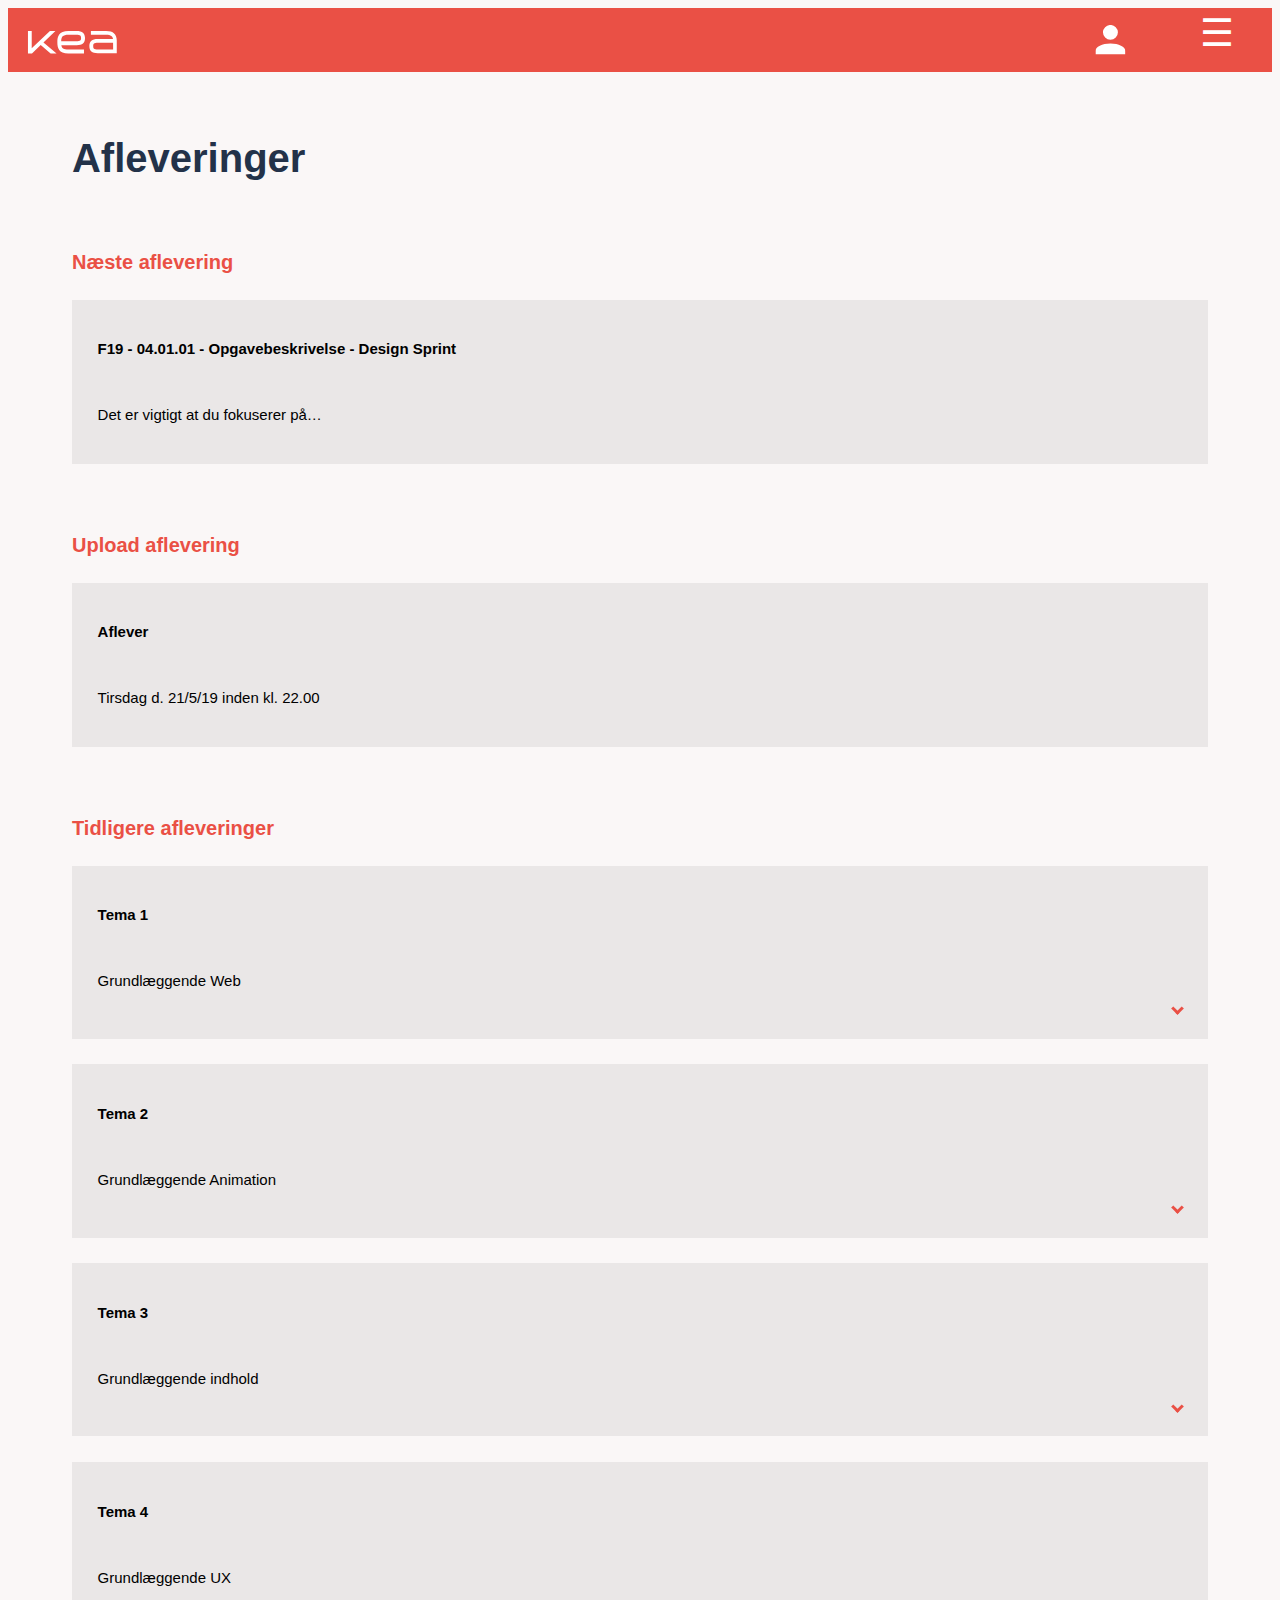
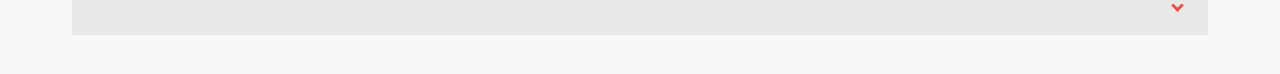
==== commit e6878ea1: "width:auto" ====
--- a/afleveringer.html
+++ b/afleveringer.html
@@ -32,8 +32,8 @@
                 </div>
             </nav>
         </header>
-    </div>
-    <!-- <header>
+
+        <!-- <header>
         <div id="menu_boks">
 
             <nav id="page-nav">
@@ -63,6 +63,140 @@
             </nav>
         </div>
     </header>-->
+
+        <section id="aflevering">
+            <h1>Afleveringer</h1>
+            <br>
+            <h2>Næste aflevering</h2>
+            <div id="naeste">
+                <p><b>F19 - 04.01.01 - Opgavebeskrivelse - Design Sprint</b></p> <br>
+                <p>Det er vigtigt at du fokuserer på…</p>
+            </div>
+
+            <br>
+
+            <h2>Upload aflevering</h2>
+            <div id="aflever">
+                <p><b>Aflever</b></p> <br>
+                <p>Tirsdag d. 21/5/19 inden kl. 22.00</p>
+            </div>
+            <br>
+            <h2>Tidligere afleveringer</h2>
+            <div id="tema1">
+                <p><b>Tema 1</b></p> <br>
+                <p>Grundlæggende Web</p>
+                <label class="dropdown">
+
+                    <div class="dd-button"></div>
+
+                    <input type="checkbox" class="dd-input" id="test">
+
+                    <ul class="dd-menu">
+                        <li>
+                            <p><b>04.01.01 - Opgavebeskrivelse - Design Sprint</b></p>
+                            <p>Dit filnavn</p>
+                        </li>
+                        <li>
+                            <p><b>04.01.01 - Opgavebeskrivelse - Design Sprint</b></p>
+                            <p>Dit filnavn</p>
+                        </li>
+                        <li>
+                            <p><b>04.01.01 - Opgavebeskrivelse - Design Sprint</b></p>
+                            <p>Dit filnavn</p>
+                        </li>
+                        <li class="divider"></li>
+                    </ul>
+
+                </label>
+
+            </div>
+
+            <div id="tema2">
+                <p><b>Tema 2</b></p> <br>
+                <p>Grundlæggende Animation</p>
+                <label class="dropdown">
+
+                    <div class="dd-button"></div>
+
+                    <input type="checkbox" class="dd-input" id="test">
+
+                    <ul class="dd-menu">
+                        <li>
+                            <p><b>04.01.01 - Opgavebeskrivelse - Design Sprint</b></p>
+                            <p>Dit filnavn</p>
+                        </li>
+                        <li>
+                            <p><b>04.01.01 - Opgavebeskrivelse - Design Sprint</b></p>
+                            <p>Dit filnavn</p>
+                        </li>
+                        <li>
+                            <p><b>04.01.01 - Opgavebeskrivelse - Design Sprint</b></p>
+                            <p>Dit filnavn</p>
+                        </li>
+                        <li class="divider"></li>
+                    </ul>
+
+                </label>
+            </div>
+
+            <div id="tema3">
+                <p><b>Tema 3</b></p> <br>
+                <p>Grundlæggende indhold</p>
+                <label class="dropdown">
+
+                    <div class="dd-button"></div>
+
+                    <input type="checkbox" class="dd-input" id="test">
+
+                    <ul class="dd-menu">
+                        <li>
+                            <p><b>04.01.01 - Opgavebeskrivelse - Design Sprint</b></p>
+                            <p>Dit filnavn</p>
+                        </li>
+                        <li>
+                            <p><b>04.01.01 - Opgavebeskrivelse - Design Sprint</b></p>
+                            <p>Dit filnavn</p>
+                        </li>
+                        <li>
+                            <p><b>04.01.01 - Opgavebeskrivelse - Design Sprint</b></p>
+                            <p>Dit filnavn</p>
+                        </li>
+                        <li class="divider"></li>
+                    </ul>
+
+                </label>
+            </div>
+
+            <div id="tema4">
+                <p><b>Tema 4</b></p> <br>
+                <p>Grundlæggende UX</p>
+                <label class="dropdown">
+
+                    <div class="dd-button"></div>
+
+                    <input type="checkbox" class="dd-input" id="test">
+
+                    <ul class="dd-menu">
+                        <li>
+                            <p><b>04.01.01 - Opgavebeskrivelse - Design Sprint</b></p>
+                            <p>Dit filnavn</p>
+                        </li>
+                        <li>
+                            <p><b>04.01.01 - Opgavebeskrivelse - Design Sprint</b></p>
+                            <p>Dit filnavn</p>
+                        </li>
+                        <li>
+                            <p><b>04.01.01 - Opgavebeskrivelse - Design Sprint</b></p>
+                            <p>Dit filnavn</p>
+                        </li>
+                        <li class="divider"></li>
+                    </ul>
+
+                </label>
+            </div>
+
+        </section>
+    </div>
     <div id="menu">
 
         <div id="kryds">
@@ -88,140 +222,6 @@
         </footer>
     </div>
 
-    <section id="aflevering">
-        <h1>Afleveringer</h1>
-        <br>
-        <h2>Næste aflevering</h2>
-        <div id="naeste">
-            <p><b>F19 - 04.01.01 - Opgavebeskrivelse - Design Sprint</b></p> <br>
-            <p>Det er vigtigt at du fokuserer på…</p>
-        </div>
-
-        <br>
-
-        <h2>Upload aflevering</h2>
-        <div id="aflever">
-            <p><b>Aflever</b></p> <br>
-            <p>Tirsdag d. 21/5/19 inden kl. 22.00</p>
-        </div>
-        <br>
-        <h2>Tidligere afleveringer</h2>
-        <div id="tema1">
-            <p><b>Tema 1</b></p> <br>
-            <p>Grundlæggende Web</p>
-            <label class="dropdown">
-
-                <div class="dd-button"></div>
-
-                <input type="checkbox" class="dd-input" id="test">
-
-                <ul class="dd-menu">
-                    <li>
-                        <p><b>04.01.01 - Opgavebeskrivelse - Design Sprint</b></p>
-                        <p>Dit filnavn</p>
-                    </li>
-                    <li>
-                        <p><b>04.01.01 - Opgavebeskrivelse - Design Sprint</b></p>
-                        <p>Dit filnavn</p>
-                    </li>
-                    <li>
-                        <p><b>04.01.01 - Opgavebeskrivelse - Design Sprint</b></p>
-                        <p>Dit filnavn</p>
-                    </li>
-                    <li class="divider"></li>
-                </ul>
-
-            </label>
-
-        </div>
-
-        <div id="tema2">
-            <p><b>Tema 2</b></p> <br>
-            <p>Grundlæggende Animation</p>
-            <label class="dropdown">
-
-                <div class="dd-button"></div>
-
-                <input type="checkbox" class="dd-input" id="test">
-
-                <ul class="dd-menu">
-                    <li>
-                        <p><b>04.01.01 - Opgavebeskrivelse - Design Sprint</b></p>
-                        <p>Dit filnavn</p>
-                    </li>
-                    <li>
-                        <p><b>04.01.01 - Opgavebeskrivelse - Design Sprint</b></p>
-                        <p>Dit filnavn</p>
-                    </li>
-                    <li>
-                        <p><b>04.01.01 - Opgavebeskrivelse - Design Sprint</b></p>
-                        <p>Dit filnavn</p>
-                    </li>
-                    <li class="divider"></li>
-                </ul>
-
-            </label>
-        </div>
-
-        <div id="tema3">
-            <p><b>Tema 3</b></p> <br>
-            <p>Grundlæggende indhold</p>
-            <label class="dropdown">
-
-                <div class="dd-button"></div>
-
-                <input type="checkbox" class="dd-input" id="test">
-
-                <ul class="dd-menu">
-                    <li>
-                        <p><b>04.01.01 - Opgavebeskrivelse - Design Sprint</b></p>
-                        <p>Dit filnavn</p>
-                    </li>
-                    <li>
-                        <p><b>04.01.01 - Opgavebeskrivelse - Design Sprint</b></p>
-                        <p>Dit filnavn</p>
-                    </li>
-                    <li>
-                        <p><b>04.01.01 - Opgavebeskrivelse - Design Sprint</b></p>
-                        <p>Dit filnavn</p>
-                    </li>
-                    <li class="divider"></li>
-                </ul>
-
-            </label>
-        </div>
-
-        <div id="tema4">
-            <p><b>Tema 4</b></p> <br>
-            <p>Grundlæggende UX</p>
-            <label class="dropdown">
-
-                <div class="dd-button"></div>
-
-                <input type="checkbox" class="dd-input" id="test">
-
-                <ul class="dd-menu">
-                    <li>
-                        <p><b>04.01.01 - Opgavebeskrivelse - Design Sprint</b></p>
-                        <p>Dit filnavn</p>
-                    </li>
-                    <li>
-                        <p><b>04.01.01 - Opgavebeskrivelse - Design Sprint</b></p>
-                        <p>Dit filnavn</p>
-                    </li>
-                    <li>
-                        <p><b>04.01.01 - Opgavebeskrivelse - Design Sprint</b></p>
-                        <p>Dit filnavn</p>
-                    </li>
-                    <li class="divider"></li>
-                </ul>
-
-            </label>
-        </div>
-
-    </section>
-
-
     <script src="afleveringer.js"></script>
 </body>
 
--- a/afleveringer.css
+++ b/afleveringer.css
@@ -1,7 +1,7 @@
 html {
     height: 100%;
     min-height: 100%;
-    position: relative;
+
 }
 
 body {
@@ -10,6 +10,7 @@
     width: 100%;
     position: relative;
     font-family: 'Roboto', sans-serif;
+    width: auto;
 }
 
 .forsvind {
